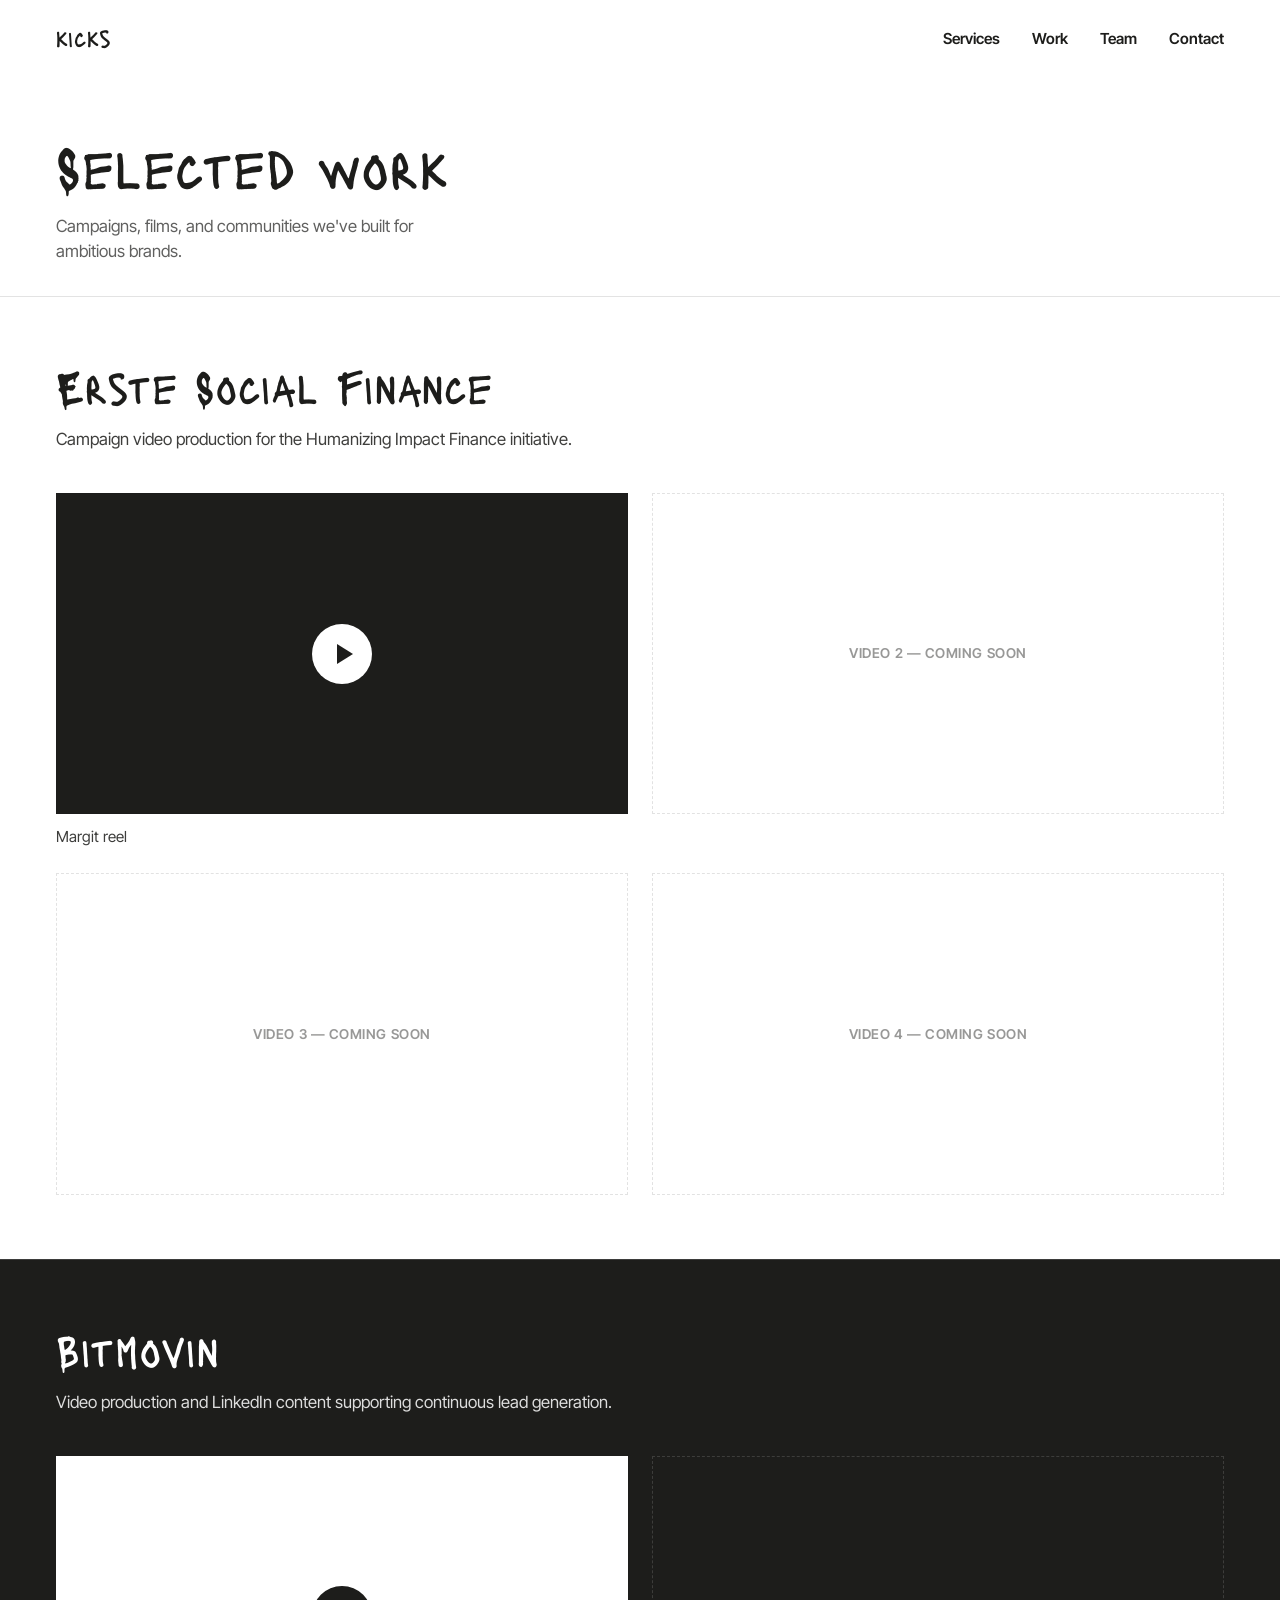
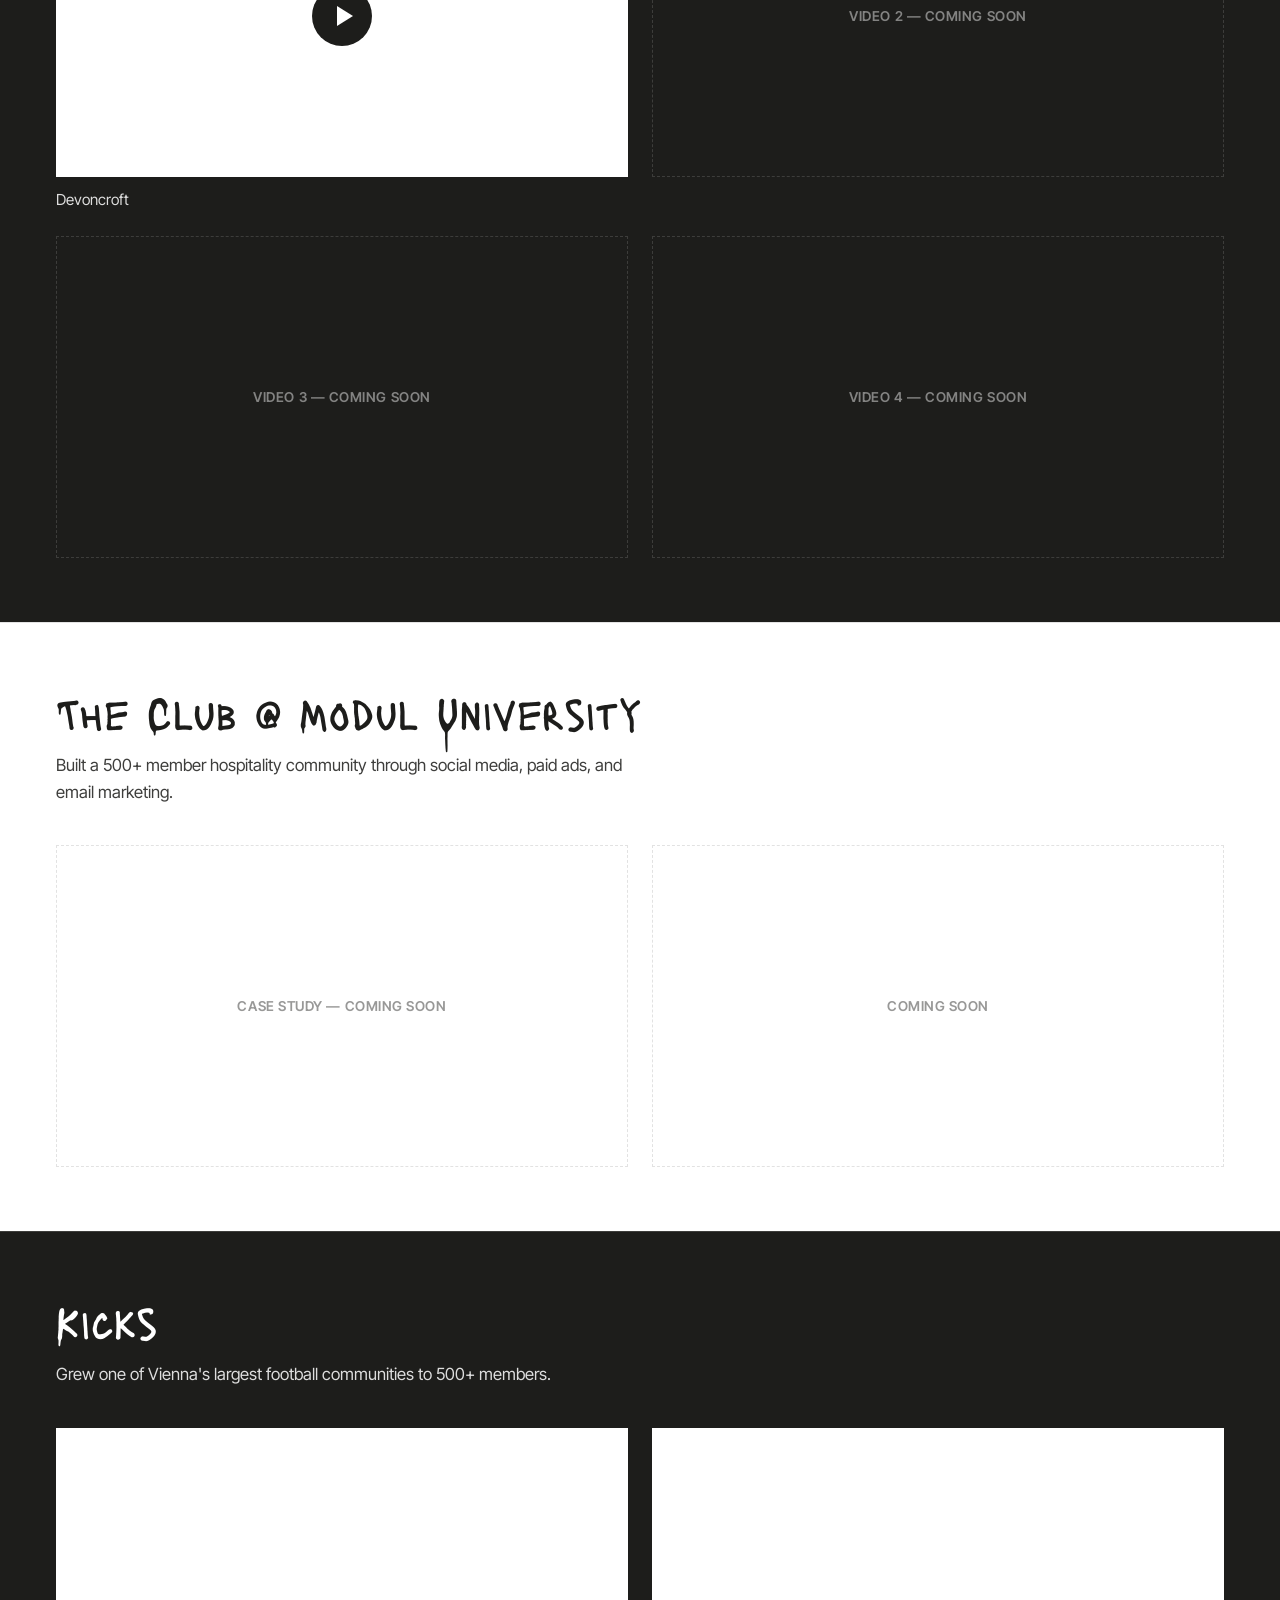
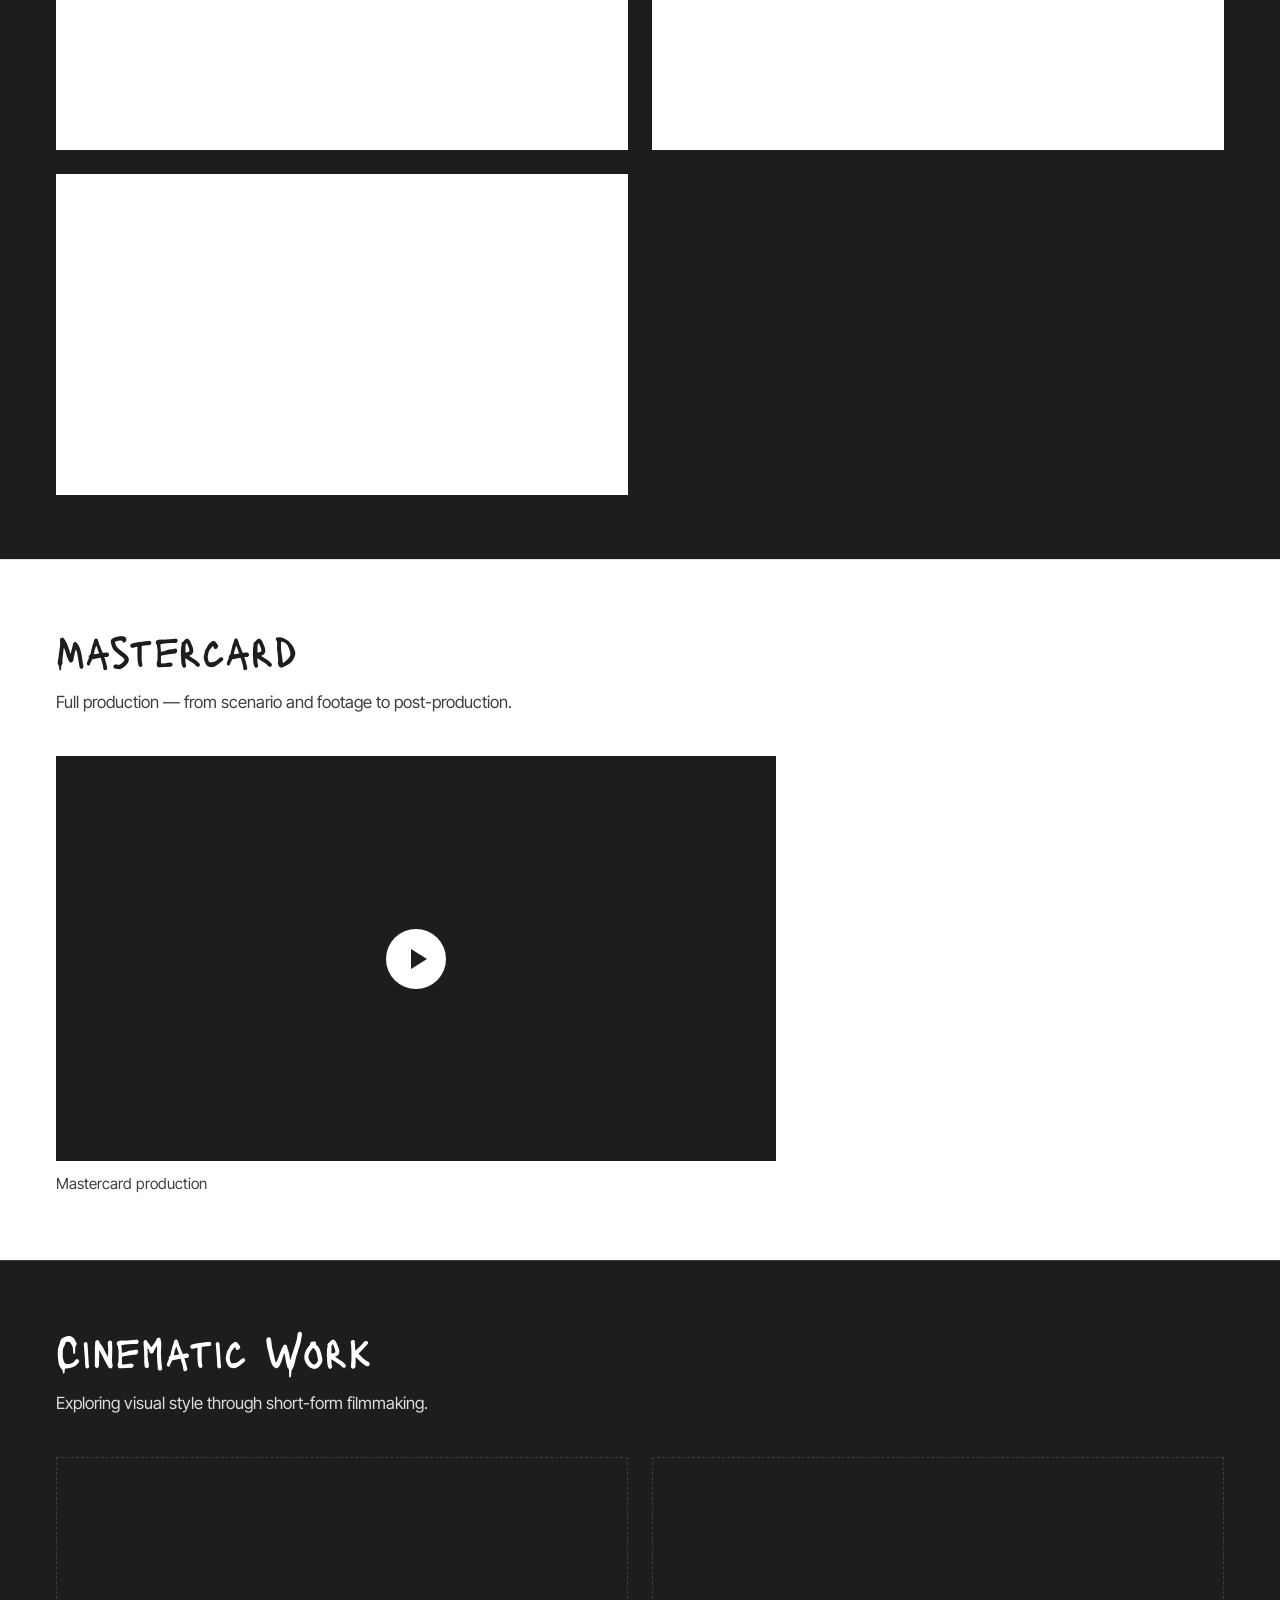
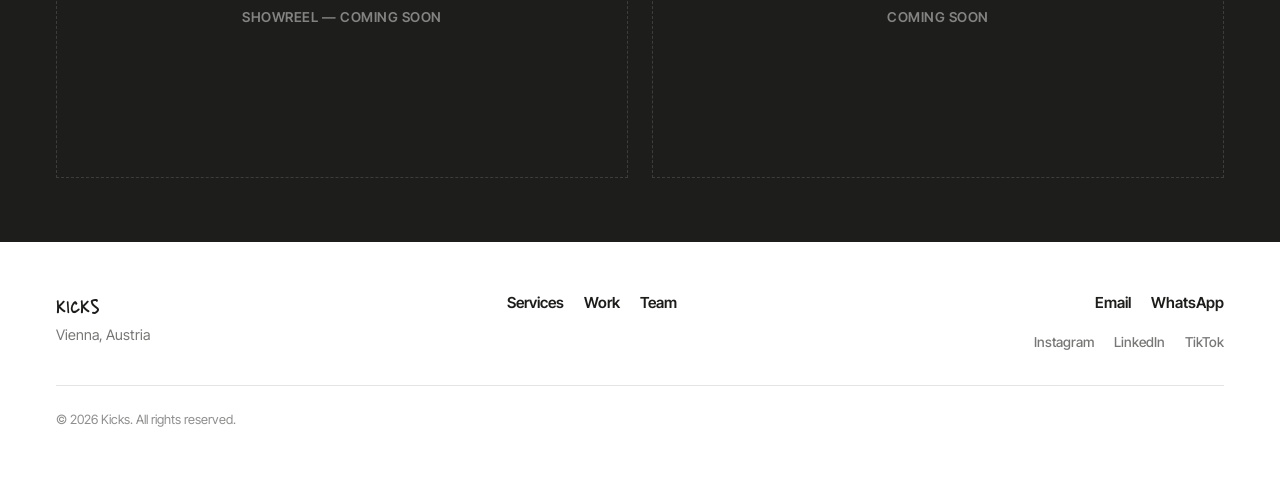
==== work.html @ 357e45e0 "Add work.html portfolio page; make landing work cards links; remove CTA scatter accent - New work.ht" ====
<!DOCTYPE html>
<html lang="en">
<head>
  <meta charset="UTF-8">
  <meta name="viewport" content="width=device-width, initial-scale=1.0">
  <title>Work — Kicks | Vienna Production &amp; Marketing Agency</title>
  <meta name="description" content="Selected client work from Kicks — a Vienna-based content and marketing production team.">

  <!-- Google Fonts: Lacquer (headings), Inter Tight (body) -->
  <link rel="preconnect" href="https://fonts.googleapis.com">
  <link rel="preconnect" href="https://fonts.gstatic.com" crossorigin>
  <link href="https://fonts.googleapis.com/css2?family=Lacquer&family=Inter+Tight:wght@400;500;600;700&display=swap" rel="stylesheet">

  <link rel="stylesheet" href="style.css?v=10">

  <!-- Motion system: GSAP + ScrollTrigger + Lenis smooth scroll (all deferred, execute in document order) -->
  <script defer src="https://cdnjs.cloudflare.com/ajax/libs/gsap/3.15.0/gsap.min.js"></script>
  <script defer src="https://cdnjs.cloudflare.com/ajax/libs/gsap/3.15.0/ScrollTrigger.min.js"></script>
  <script defer src="https://unpkg.com/lenis@1.3.25/dist/lenis.min.js"></script>
</head>
<body>

  <!-- HEADER / NAV: logo + links back to the landing page sections -->
  <header id="header" class="site-header">
    <div class="container site-header-inner">
      <a href="index.html" class="logo">kicks</a>

      <nav class="nav-links" aria-label="Primary">
        <ul class="flex gap-lg">
          <li><a href="index.html#services">Services</a></li>
          <li><a href="work.html">Work</a></li>
          <li><a href="index.html#team">Team</a></li>
          <li><a href="index.html#cta">Contact</a></li>
        </ul>
      </nav>

      <button class="nav-toggle" type="button" aria-label="Toggle navigation" aria-expanded="false" aria-controls="mobile-nav">
        <span></span>
        <span></span>
        <span></span>
      </button>
    </div>

    <nav id="mobile-nav" class="mobile-nav" aria-label="Mobile">
      <ul>
        <li><a href="index.html#services">Services</a></li>
        <li><a href="work.html">Work</a></li>
        <li><a href="index.html#team">Team</a></li>
        <li><a href="index.html#cta">Contact</a></li>
      </ul>
    </nav>
  </header>

  <!-- PAGE HERO -->
  <section class="portfolio-hero" data-reveal>
    <div class="container">
      <h1 class="portfolio-hero-title" data-reveal-heading>Selected work</h1>
      <p class="portfolio-hero-sub" data-reveal-item>Campaigns, films, and communities we've built for ambitious brands.</p>
    </div>
  </section>

  <!-- ERSTE SOCIAL FINANCE -->
  <section id="erste" class="portfolio-section" data-reveal>
    <div class="container">
      <div class="portfolio-head">
        <h2 class="portfolio-name" data-reveal-heading>Erste Social Finance</h2>
        <p class="portfolio-desc" data-reveal-item>Campaign video production for the Humanizing Impact Finance initiative.</p>
      </div>
      <div class="portfolio-grid">
        <div class="portfolio-card" data-reveal-item>
          <div class="portfolio-media" data-video-id="1QioYN3ogtGZ_f2kMqUXS6ZYj4Jar802e">
            <!-- TODO: replace with real thumbnail frame from the Margit reel -->
            <button class="portfolio-play" type="button" aria-label="Play Margit reel"></button>
          </div>
          <p class="portfolio-caption">Margit reel</p>
        </div>
        <!-- TODO: 3 more Erste video IDs pending from client — swap data-video-id in and drop the --pending state -->
        <div class="portfolio-card" data-reveal-item>
          <div class="portfolio-media portfolio-media--pending"><span>Video 2 — coming soon</span></div>
        </div>
        <div class="portfolio-card" data-reveal-item>
          <div class="portfolio-media portfolio-media--pending"><span>Video 3 — coming soon</span></div>
        </div>
        <div class="portfolio-card" data-reveal-item>
          <div class="portfolio-media portfolio-media--pending"><span>Video 4 — coming soon</span></div>
        </div>
      </div>
    </div>
  </section>

  <!-- BITMOVIN -->
  <section id="bitmovin" class="portfolio-section portfolio-section--dark" data-reveal>
    <div class="container">
      <div class="portfolio-head">
        <h2 class="portfolio-name" data-reveal-heading>Bitmovin</h2>
        <p class="portfolio-desc" data-reveal-item>Video production and LinkedIn content supporting continuous lead generation.</p>
      </div>
      <div class="portfolio-grid">
        <div class="portfolio-card" data-reveal-item>
          <div class="portfolio-media" data-video-id="19VPjTex72fTitBTbrqcSmG7zHZF5AsAr">
            <!-- TODO: replace with real thumbnail frame from the devoncroft video -->
            <button class="portfolio-play" type="button" aria-label="Play Devoncroft video"></button>
          </div>
          <p class="portfolio-caption">Devoncroft</p>
        </div>
        <!-- TODO: 3 more Bitmovin video IDs pending from client — swap data-video-id in and drop the --pending state -->
        <div class="portfolio-card" data-reveal-item>
          <div class="portfolio-media portfolio-media--pending"><span>Video 2 — coming soon</span></div>
        </div>
        <div class="portfolio-card" data-reveal-item>
          <div class="portfolio-media portfolio-media--pending"><span>Video 3 — coming soon</span></div>
        </div>
        <div class="portfolio-card" data-reveal-item>
          <div class="portfolio-media portfolio-media--pending"><span>Video 4 — coming soon</span></div>
        </div>
      </div>
    </div>
  </section>

  <!-- THE CLUB @ MODUL UNIVERSITY -->
  <section id="club" class="portfolio-section" data-reveal>
    <div class="container">
      <div class="portfolio-head">
        <h2 class="portfolio-name" data-reveal-heading>The Club @ Modul University</h2>
        <p class="portfolio-desc" data-reveal-item>Built a 500+ member hospitality community through social media, paid ads, and email marketing.</p>
      </div>
      <!-- TODO: assets pending for The Club @ Modul University — add real media cards when available -->
      <div class="portfolio-grid">
        <div class="portfolio-card" data-reveal-item>
          <div class="portfolio-media portfolio-media--pending"><span>Case study — coming soon</span></div>
        </div>
        <div class="portfolio-card" data-reveal-item>
          <div class="portfolio-media portfolio-media--pending"><span>Coming soon</span></div>
        </div>
      </div>
    </div>
  </section>

  <!-- KICKS -->
  <section id="kicks" class="portfolio-section portfolio-section--dark" data-reveal>
    <div class="container">
      <div class="portfolio-head">
        <h2 class="portfolio-name" data-reveal-heading>Kicks</h2>
        <p class="portfolio-desc" data-reveal-item>Grew one of Vienna's largest football communities to 500+ members.</p>
      </div>
      <div class="portfolio-grid">
        <div class="portfolio-card" data-reveal-item>
          <div class="portfolio-media portfolio-media--poster">
            <!-- TODO: real asset poster-kicks-1.jpg (drop into /assets/images) -->
            <img class="work-poster" src="assets/images/poster-kicks-1.jpg" alt="Kicks football community" loading="lazy">
          </div>
        </div>
        <div class="portfolio-card" data-reveal-item>
          <div class="portfolio-media portfolio-media--poster">
            <!-- TODO: real asset artboard-1.jpg (drop into /assets/images) -->
            <img class="work-poster" src="assets/images/artboard-1.jpg" alt="Kicks community artwork" loading="lazy">
          </div>
        </div>
        <div class="portfolio-card" data-reveal-item>
          <div class="portfolio-media portfolio-media--poster">
            <!-- TODO: real asset artboard-2.jpg (drop into /assets/images) -->
            <img class="work-poster" src="assets/images/artboard-2.jpg" alt="Kicks community artwork" loading="lazy">
          </div>
        </div>
      </div>
    </div>
  </section>

  <!-- MASTERCARD -->
  <section id="mastercard" class="portfolio-section" data-reveal>
    <div class="container">
      <div class="portfolio-head">
        <h2 class="portfolio-name" data-reveal-heading>Mastercard</h2>
        <p class="portfolio-desc" data-reveal-item>Full production — from scenario and footage to post-production.</p>
      </div>
      <div class="portfolio-grid portfolio-grid--single">
        <div class="portfolio-card" data-reveal-item>
          <div class="portfolio-media" data-video-id="1Hmr9TETGfVdzjdhewE_7jAkoPpFeeTtr">
            <!-- TODO: replace with real thumbnail frame from the Mastercard video -->
            <button class="portfolio-play" type="button" aria-label="Play Mastercard video"></button>
          </div>
          <p class="portfolio-caption">Mastercard production</p>
        </div>
      </div>
    </div>
  </section>

  <!-- CINEMATIC WORK -->
  <section id="cinematic" class="portfolio-section portfolio-section--dark" data-reveal>
    <div class="container">
      <div class="portfolio-head">
        <h2 class="portfolio-name" data-reveal-heading>Cinematic Work</h2>
        <p class="portfolio-desc" data-reveal-item>Exploring visual style through short-form filmmaking.</p>
      </div>
      <!-- TODO: assets pending for Cinematic Work — add real media cards when available -->
      <div class="portfolio-grid">
        <div class="portfolio-card" data-reveal-item>
          <div class="portfolio-media portfolio-media--pending"><span>Showreel — coming soon</span></div>
        </div>
        <div class="portfolio-card" data-reveal-item>
          <div class="portfolio-media portfolio-media--pending"><span>Coming soon</span></div>
        </div>
      </div>
    </div>
  </section>

  <!-- FOOTER: links back to the landing page sections -->
  <footer id="footer" class="site-footer">
    <div class="container site-footer-inner">
      <div class="footer-brand">
        <a class="footer-logo" href="index.html">kicks</a>
        <p class="footer-location">Vienna, Austria</p>
      </div>

      <nav class="footer-nav" aria-label="Footer">
        <ul>
          <li><a href="index.html#services">Services</a></li>
          <li><a href="work.html">Work</a></li>
          <li><a href="index.html#team">Team</a></li>
        </ul>
      </nav>

      <div class="footer-contact">
        <ul class="footer-links">
          <li><a href="mailto:hello@kicks-vie.com">Email</a></li>
          <li><a href="https://wa.me/4367762319053" target="_blank" rel="noopener">WhatsApp</a></li>
        </ul>
        <!-- TODO: replace "#" with real Instagram / LinkedIn / TikTok profile URLs for the Kicks agency account -->
        <ul class="footer-social">
          <li><a href="#" target="_blank" rel="noopener">Instagram</a></li>
          <li><a href="#" target="_blank" rel="noopener">LinkedIn</a></li>
          <li><a href="#" target="_blank" rel="noopener">TikTok</a></li>
        </ul>
      </div>

      <p class="footer-copyright">© 2026 Kicks. All rights reserved.</p>
    </div>
  </footer>

  <script src="script.js?v=6" defer></script>
</body>
</html>
---- style.css ----
/* ==========================================================================
   Kicks — Brand Variables, Fonts, Reset, Layout Utilities
   Section styling is added later, section by section.
   ========================================================================== */

/* --- Brand system -------------------------------------------------------- */
:root {
  --color-white: #FFFFFF;
  --color-green: #6BA81F;
  --color-dark-green: #003D10;
  --color-ink: #1D1D1B;

  --font-heading: "Lacquer", cursive;
  --font-body: "Inter Tight", sans-serif;

  --container-max-width: 1200px;
  --container-padding: 1rem;
  --gap-sm: 0.5rem;
  --gap-md: 1rem;
  --gap-lg: 2rem;

  --header-height: 5.5rem;
}

/* ==========================================================================
   Void blob — scroll-driven background effect
   ========================================================================== */
#void-blob {
  position: fixed;
  top: 50%;
  left: 50%;
  width: 55vw;
  height: 55vw;
  max-width: 700px;
  max-height: 700px;
  background: radial-gradient(circle, var(--color-ink) 0%, transparent 65%);
  border-radius: 50%;
  filter: blur(50px);
  opacity: 0.3;
  z-index: 0;
  pointer-events: none;
  transform: translate(-50%, -50%) scale(0.8);
  will-change: transform, border-radius;
}

/* Raise section content above the blob (blob sits between section
   backgrounds and content). Header manages its own z-index. */
section .container,
footer .container {
  position: relative;
  z-index: 1;
}

/* ==========================================================================
   Hand-drawn accents (brandbook line-art motifs, inline SVG)
   ========================================================================== */
.accent {
  pointer-events: none;
  flex-shrink: 0;
}

.accent-hero-arrow {
  display: none;
  width: 110px;
  height: 110px;
  color: var(--color-ink);
  align-self: center;
  margin-left: 1rem;
  transform: rotate(-8deg);
}

.accent-about-swirl {
  display: none;
  position: absolute;
  right: 2rem;
  top: 50%;
  width: 160px;
  height: 160px;
  color: var(--color-white);
  opacity: 0.12;
  transform: translateY(-50%) rotate(15deg);
}

.accent-team-figure {
  display: inline-block;
  width: auto;
  height: 1.2em;
  vertical-align: -0.2em;
  margin-left: 0.6rem;
  color: var(--color-white);
}

.accent-services-doodle {
  display: inline-block;
  width: 7.5rem;
  height: auto;
  vertical-align: -0.35em;
  margin-left: 0.75rem;
  color: var(--color-white);
}

.accent-whyus-doodle {
  display: inline-block;
  width: 2.25rem;
  height: auto;
  vertical-align: -0.3em;
  margin-left: 0.6rem;
  color: var(--color-ink);
}

.accent-cta-doodle {
  display: none;
  width: 5.5rem;
  height: auto;
  color: var(--color-ink);
  transform: scaleX(-1) rotate(-6deg);
}

@media (min-width: 768px) {
  .accent-hero-arrow,
  .accent-about-swirl,
  .accent-cta-doodle {
    display: block;
  }
}

/* --- Reset (mobile-first) ------------------------------------------------ */
*,
*::before,
*::after {
  box-sizing: border-box;
}

html,
body,
h1, h2, h3, h4, h5, h6,
p, ul, ol, figure, blockquote {
  margin: 0;
  padding: 0;
}

html {
  -webkit-text-size-adjust: 100%;
  text-size-adjust: 100%;
}

body {
  font-family: var(--font-body);
  color: var(--color-white);
  background-color: var(--color-ink);
  line-height: 1.5;
  min-height: 100vh;
}

h1, h2, h3, h4, h5, h6 {
  font-family: var(--font-heading);
  font-weight: normal;
  line-height: 1.2;
}

ul, ol {
  list-style: none;
}

a {
  color: inherit;
  text-decoration: none;
}

section[id],
footer[id] {
  scroll-margin-top: var(--header-height);
}

img, picture, video, canvas, svg {
  display: block;
  max-width: 100%;
  height: auto;
}

button, input, textarea, select {
  font: inherit;
  color: inherit;
}

button {
  cursor: pointer;
  background: none;
  border: none;
}

/* --- Layout utilities ----------------------------------------------------- */
.container {
  width: 100%;
  max-width: var(--container-max-width);
  margin-inline: auto;
  padding-inline: var(--container-padding);
}

.flex {
  display: flex;
}

.flex-col {
  display: flex;
  flex-direction: column;
}

.flex-center {
  display: flex;
  align-items: center;
  justify-content: center;
}

.flex-between {
  display: flex;
  align-items: center;
  justify-content: space-between;
}

.flex-wrap {
  flex-wrap: wrap;
}

.gap-sm { gap: var(--gap-sm); }
.gap-md { gap: var(--gap-md); }
.gap-lg { gap: var(--gap-lg); }

.grid {
  display: grid;
  gap: var(--gap-md);
}

.grid-2 {
  grid-template-columns: repeat(1, 1fr);
}

.grid-3 {
  grid-template-columns: repeat(1, 1fr);
}

.grid-4 {
  grid-template-columns: repeat(1, 1fr);
}

@media (min-width: 640px) {
  .grid-2 { grid-template-columns: repeat(2, 1fr); }
  .grid-3 { grid-template-columns: repeat(2, 1fr); }
  .grid-4 { grid-template-columns: repeat(2, 1fr); }
}

@media (min-width: 1024px) {
  .grid-3 { grid-template-columns: repeat(3, 1fr); }
  .grid-4 { grid-template-columns: repeat(4, 1fr); }
}

/* ==========================================================================
   Buttons
   ========================================================================== */
.btn {
  display: inline-block;
  padding: 0.875rem 1.75rem;
  font-family: var(--font-body);
  font-weight: 600;
  font-size: 1rem;
  text-align: center;
  border: 2px solid transparent;
  transition: background-color 0.18s ease, border-color 0.18s ease, color 0.18s ease;
}

.btn-primary {
  background-color: var(--color-ink);
  border-color: var(--color-ink);
  color: var(--color-white);
}

.btn-primary:hover {
  background-color: var(--color-white);
  border-color: var(--color-ink);
  color: var(--color-ink);
}

.btn-secondary {
  background-color: transparent;
  border-color: var(--color-ink);
  color: var(--color-ink);
}

.btn-secondary:hover {
  background-color: var(--color-ink);
  color: var(--color-white);
}

/* ==========================================================================
   Header / Nav
   ========================================================================== */
.site-header {
  position: fixed;
  top: 0;
  left: 0;
  width: 100%;
  z-index: 100;
  background-color: transparent;
  transition: background-color 0.25s ease;
}

.site-header-inner {
  display: flex;
  align-items: center;
  justify-content: space-between;
  padding-block: 1.25rem;
}

.site-header .logo {
  font-family: var(--font-heading);
  font-size: 1.5rem;
  color: var(--color-ink);
  transition: color 0.25s ease;
}

.site-header .nav-links {
  display: none;
}

.site-header .nav-links a {
  position: relative;
  font-family: var(--font-body);
  font-weight: 600;
  font-size: 0.95rem;
  color: var(--color-ink);
  transition: color 0.25s ease;
}

.site-header .nav-links a::after {
  content: "";
  position: absolute;
  left: 0;
  bottom: -4px;
  width: 0;
  height: 2px;
  background-color: currentColor;
  transition: width 0.2s ease;
}

.site-header .nav-links a:hover::after {
  width: 100%;
}

.site-header.scrolled {
  background-color: var(--color-ink);
  border-bottom: 1px solid rgba(255, 255, 255, 0.1);
}

.site-header.scrolled .logo,
.site-header.scrolled .nav-links a {
  color: var(--color-white);
}

.nav-toggle {
  display: flex;
  flex-direction: column;
  justify-content: center;
  align-items: center;
  gap: 5px;
  width: 48px;
  height: 48px;
  margin-right: -0.75rem;
  color: var(--color-ink);
  transition: color 0.25s ease;
}

.site-header.scrolled .nav-toggle {
  color: var(--color-white);
}

.nav-toggle span {
  display: block;
  width: 24px;
  height: 2px;
  background-color: currentColor;
  transition: transform 0.25s ease, opacity 0.25s ease;
}

.nav-toggle.open span:nth-child(1) {
  transform: translateY(7px) rotate(45deg);
}

.nav-toggle.open span:nth-child(2) {
  opacity: 0;
}

.nav-toggle.open span:nth-child(3) {
  transform: translateY(-7px) rotate(-45deg);
}

.mobile-nav {
  position: fixed;
  inset: 0;
  top: 0;
  background-color: var(--color-white);
  display: flex;
  align-items: center;
  justify-content: center;
  opacity: 0;
  visibility: hidden;
  transform: translateY(-8px);
  transition: opacity 0.25s ease, transform 0.25s ease, visibility 0.25s ease;
}

.mobile-nav.open {
  opacity: 1;
  visibility: visible;
  transform: translateY(0);
}

.mobile-nav ul {
  display: flex;
  flex-direction: column;
  align-items: center;
  gap: 2rem;
}

.mobile-nav a {
  font-family: var(--font-heading);
  font-size: 1.75rem;
  color: var(--color-ink);
}

@media (min-width: 768px) {
  .site-header .nav-links {
    display: block;
  }

  .nav-toggle,
  .mobile-nav {
    display: none;
  }
}

/* ==========================================================================
   Hero
   ========================================================================== */
.hero {
  position: relative;
  min-height: 100svh;
  display: flex;
  align-items: center;
  background-color: var(--color-white);
  color: var(--color-ink);
  padding-block: calc(var(--header-height) + 1.5rem) 4rem;
}

.hero-inner {
  max-width: 760px;
}

/* Keep buttons their natural height next to the taller arrow accent */
.hero-actions {
  align-items: center;
}

.hero-headline {
  font-size: 2.25rem;
  margin-bottom: 1.5rem;
}

.hero-word {
  display: inline-block;
}

.hero-subheadline {
  font-family: var(--font-body);
  font-size: 1.125rem;
  max-width: 520px;
  margin-bottom: 2.5rem;
  color: var(--color-ink);
}

@media (min-width: 768px) {
  .hero-headline {
    font-size: 3.75rem;
  }

  .hero-subheadline {
    font-size: 1.25rem;
  }
}

/* ==========================================================================
   Trust bar
   ========================================================================== */
.trust-bar {
  background-color: var(--color-ink);
  border-top: 1px solid rgba(255, 255, 255, 0.18);
  border-bottom: 1px solid rgba(255, 255, 255, 0.18);
  padding-block: 2rem;
}

.trust-bar-inner {
  display: flex;
  flex-direction: column;
  align-items: center;
  gap: 1rem;
  text-align: center;
}

.trust-label {
  font-family: var(--font-body);
  font-size: 0.75rem;
  font-weight: 600;
  text-transform: uppercase;
  letter-spacing: 0.08em;
  color: rgba(255, 255, 255, 0.5);
}

.trust-names {
  display: flex;
  flex-direction: column;
  align-items: center;
  gap: 0.5rem;
  font-family: var(--font-body);
  font-size: 0.9rem;
  font-weight: 500;
  color: var(--color-white);
}

.trust-name-item {
  position: relative;
}

/* Hover preview: desktop/fine-pointer only, never on touch devices */
.trust-preview {
  display: none;
}

@media (hover: hover) and (pointer: fine) {
  .trust-preview {
    display: block;
    position: absolute;
    left: 50%;
    bottom: calc(100% + 0.75rem);
    width: 240px;
    pointer-events: none;
    opacity: 0;
    transform: translateX(-50%) translateY(8px) rotate(-2deg) scale(0.96);
    transition: opacity 0.2s ease, transform 0.2s ease;
    z-index: 10;
  }

  .trust-preview img {
    width: 100%;
    height: auto;
    border: 1px solid var(--color-white);
    background-color: var(--color-ink);
  }

  .trust-name-item:hover .trust-preview {
    opacity: 1;
    transform: translateX(-50%) translateY(0) rotate(-2deg) scale(1);
  }
}

@media (min-width: 768px) {
  .trust-bar-inner {
    flex-direction: row;
    justify-content: center;
    gap: 2.5rem;
  }

  .trust-names {
    flex-direction: row;
    gap: 2.5rem;
  }
}

/* ==========================================================================
   About
   ========================================================================== */
.about {
  background-color: var(--color-ink);
  padding-block: 5rem;
  position: relative;
  overflow: hidden;
}

.about-headline {
  font-size: 2rem;
  max-width: 600px;
  margin-bottom: 1.5rem;
  color: var(--color-white);
}

.about-body {
  font-family: var(--font-body);
  font-size: 1.05rem;
  line-height: 1.6;
  max-width: 620px;
  color: var(--color-white);
}

@media (min-width: 768px) {
  .about-headline {
    font-size: 2.75rem;
  }
}

/* ==========================================================================
   Scattered work images — decorative tilted accents with scroll parallax
   ========================================================================== */
.scatter-img-wrap {
  display: none;
  position: absolute;
  pointer-events: none;
}

.scatter-img {
  display: block;
  width: 100%;
  max-width: 240px;
  height: auto;
  border: 1px solid var(--color-ink);
  background-color: var(--color-white);
}

/* Asset guard: until the real image files land in /assets/images, a broken
   img would show a stray border line or a broken-image icon. Keep it fully
   invisible until it loads; JS adds .is-loaded on a successful load (and
   hides it outright on error). Specificity is deliberately raised above the
   per-position border-color overrides below. */
.scatter-img-wrap .scatter-img:not(.is-loaded),
.trust-preview img:not(.is-loaded) {
  border-color: transparent !important;
  background-color: transparent;
  visibility: hidden;
}

.scatter-img-about-1 {
  top: 8%;
  right: 4%;
  width: 200px;
  transform: rotate(-3deg);
}

.scatter-img-about-1 .scatter-img {
  border-color: rgba(255, 255, 255, 0.4);
}

.scatter-img-about-2 {
  bottom: 4%;
  right: 16%;
  width: 160px;
  transform: rotate(2.5deg);
}

.scatter-img-about-2 .scatter-img {
  border-color: rgba(255, 255, 255, 0.4);
}

@media (min-width: 768px) {
  .scatter-img-wrap {
    display: block;
  }
}

/* ==========================================================================
   Marquee — pure CSS infinite scroll strip
   ========================================================================== */
.marquee {
  position: relative;
  z-index: 1;
  background-color: var(--color-ink);
  border-top: 1px solid var(--color-white);
  border-bottom: 1px solid var(--color-white);
  padding-block: 0.75rem;
}

/* Clipping lives on the inner viewport so the mascot can stand above the strip */
.marquee-viewport {
  overflow: hidden;
}

.marquee-track {
  display: flex;
  width: max-content;
  animation: marquee-scroll 22s linear infinite;
}

.marquee:hover .marquee-track {
  animation-play-state: paused;
}

.marquee-item {
  flex-shrink: 0;
  font-family: var(--font-heading);
  font-size: 8vw;
  line-height: 1;
  white-space: nowrap;
  color: var(--color-white);
  padding-inline: 1rem;
}

@media (min-width: 768px) {
  .marquee-item {
    font-size: 5vw;
  }
}

@keyframes marquee-scroll {
  from {
    transform: translateX(0);
  }
  to {
    transform: translateX(-50%);
  }
}

@media (prefers-reduced-motion: reduce) {
  .marquee-track {
    animation: none;
  }
}

/* ==========================================================================
   Services
   ========================================================================== */
.services {
  background-color: var(--color-ink);
  border-top: 1px solid rgba(255, 255, 255, 0.1);
  padding-block: 5rem;
}

.services-headline {
  font-size: 2rem;
  margin-bottom: 2.5rem;
  color: var(--color-white);
}

.services-grid {
  display: grid;
  grid-template-columns: 1fr;
  gap: 1.5rem;
}

.service-card {
  padding: 1.75rem;
  border: 1px solid rgba(255, 255, 255, 0.1);
  border-top: 3px solid var(--color-white);
  transition: border-color 0.2s ease, background-color 0.2s ease;
}

@media (hover: hover) {
  .service-card:hover {
    border-color: var(--color-white);
    background-color: rgba(255, 255, 255, 0.05);
  }
}

.service-number {
  display: block;
  font-family: var(--font-body);
  font-size: 0.8rem;
  font-weight: 600;
  letter-spacing: 0.12em;
  color: rgba(255, 255, 255, 0.4);
  margin-bottom: 1rem;
}

.service-name {
  font-size: 1.35rem;
  margin-bottom: 0.75rem;
  color: var(--color-white);
}

.service-description {
  font-family: var(--font-body);
  font-size: 1rem;
  line-height: 1.6;
  color: var(--color-white);
}

@media (min-width: 768px) {
  .services-headline {
    font-size: 2.75rem;
  }

  .services-grid {
    grid-template-columns: repeat(3, 1fr);
  }
}

/* ==========================================================================
   Why Us
   ========================================================================== */
.why-us {
  background-color: var(--color-white);
  color: var(--color-ink);
  padding-block: 3.5rem;
}

.why-us-headline {
  font-size: 1.85rem;
  margin-bottom: 1.75rem;
  color: var(--color-ink);
}

.why-us-grid {
  display: grid;
  grid-template-columns: 1fr;
  gap: 1rem;
}

.why-us-item {
  display: flex;
  align-items: center;
  gap: 0.9rem;
  padding: 1.15rem 1.4rem;
  border: 1px solid var(--color-ink);
}

.why-us-index {
  flex-shrink: 0;
  font-family: var(--font-body);
  font-weight: 700;
  font-size: 1.6rem;
  line-height: 1;
  color: rgba(29, 29, 27, 0.16);
}

.why-us-label {
  font-family: var(--font-body);
  font-weight: 700;
  font-size: 1.05rem;
  color: var(--color-ink);
}

@media (min-width: 640px) {
  .why-us-grid {
    grid-template-columns: repeat(2, 1fr);
  }
}

@media (min-width: 768px) {
  .why-us-headline {
    font-size: 2.5rem;
  }

  .why-us-grid {
    grid-template-columns: repeat(3, 1fr);
    gap: 1.25rem;
  }
}

/* ==========================================================================
   Work
   ========================================================================== */
.work {
  background-color: var(--color-ink);
  padding-block: 5rem;
}

.work-headline {
  font-size: 2rem;
  margin-bottom: 2.5rem;
  color: var(--color-white);
}

.work-grid {
  display: grid;
  grid-template-columns: 1fr;
  gap: 1.5rem;
}

.work-card {
  display: block;
  border: 1px solid rgba(255, 255, 255, 0.1);
  overflow: hidden;
  color: inherit;
}

.work-media {
  position: relative;
  aspect-ratio: 16 / 9;
  display: flex;
  align-items: center;
  justify-content: center;
  background-color: var(--color-white);
  border: 2px solid transparent;
  transition: border-color 0.25s ease, transform 0.35s ease;
}

.work-media[data-video-id] {
  cursor: pointer;
}

.work-media iframe {
  position: absolute;
  inset: 0;
  width: 100%;
  height: 100%;
  border: 0;
}

/* Click-to-load facade: flat play button (circle + triangle, no shadow) */
.work-play {
  position: absolute;
  left: 50%;
  top: 50%;
  transform: translate(-50%, -50%);
  width: 60px;
  height: 60px;
  border-radius: 50%;
  background-color: var(--color-ink);
  display: flex;
  align-items: center;
  justify-content: center;
  transition: transform 0.2s ease;
}

.work-play::after {
  content: "";
  margin-left: 5px;
  border-style: solid;
  border-width: 10px 0 10px 16px;
  border-color: transparent transparent transparent var(--color-white);
}

.work-card:nth-child(even) .work-play {
  background-color: var(--color-white);
}

.work-card:nth-child(even) .work-play::after {
  border-left-color: var(--color-ink);
}

.work-media-mark {
  width: 72px;
  height: 72px;
  color: var(--color-ink);
}

.work-card:nth-child(even) .work-media-mark {
  color: var(--color-white);
}

.work-card:nth-child(even) .work-media {
  background-color: var(--color-ink);
  border-color: rgba(255, 255, 255, 0.15);
}

.work-media-label {
  font-family: var(--font-heading);
  font-size: 3rem;
  color: var(--color-ink);
}

.work-card:nth-child(even) .work-media-label {
  color: var(--color-white);
}

.work-client {
  display: flex;
  align-items: center;
  gap: 0.4rem;
  font-size: 1.35rem;
  margin: 1.5rem 1.5rem 0.5rem;
  color: var(--color-white);
}

.work-arrow {
  display: inline-block;
  opacity: 0;
  transform: translateX(-8px);
  transition: opacity 0.2s ease, transform 0.2s ease;
}

.work-description {
  font-family: var(--font-body);
  font-size: 1rem;
  line-height: 1.6;
  margin: 0 1.5rem 1.5rem;
  color: var(--color-white);
}

@media (hover: hover) {
  .work-card:hover .work-media {
    transform: scale(1.03);
  }

  /* Once the iframe is loaded, stop zooming the media block */
  .work-card:hover .work-media.is-playing {
    transform: none;
  }

  .work-card:nth-child(odd):hover .work-media {
    border-color: var(--color-ink);
  }

  .work-card:nth-child(even):hover .work-media {
    border-color: var(--color-white);
  }

  .work-card:hover .work-arrow {
    opacity: 1;
    transform: translateX(0);
  }
}

@media (min-width: 768px) {
  .work-headline {
    font-size: 2.75rem;
  }

  .work-grid {
    grid-template-columns: repeat(2, 1fr);
  }
}

@media (min-width: 1024px) {
  .work-grid {
    grid-template-columns: repeat(3, 1fr);
  }
}

/* ==========================================================================
   Team
   ========================================================================== */
.team {
  background-color: var(--color-ink);
  border-top: 1px solid rgba(255, 255, 255, 0.1);
  padding-block: 5rem;
}

.team-headline {
  font-size: 2rem;
  margin-bottom: 2.5rem;
  color: var(--color-white);
}

.team-grid {
  display: grid;
  grid-template-columns: 1fr;
  gap: 2.5rem;
}

.team-member {
  text-align: center;
}

.team-avatar {
  display: flex;
  align-items: center;
  justify-content: center;
  width: 120px;
  height: 120px;
  margin: 0 auto 1.25rem;
  border-radius: 50%;
  background-color: var(--color-white);
  overflow: hidden;
}

.team-avatar-alt {
  background-color: var(--color-ink);
  border: 2px solid var(--color-white);
}

.avatar-doodle {
  width: 58%;
  height: 58%;
  color: var(--color-ink);
}

.team-avatar-alt .avatar-doodle {
  color: var(--color-white);
}

.team-name {
  font-size: 1.25rem;
  margin-bottom: 0.25rem;
  color: var(--color-white);
}

.team-role {
  font-family: var(--font-body);
  font-size: 0.9rem;
  color: rgba(255, 255, 255, 0.6);
}

@media (min-width: 768px) {
  .team-headline {
    font-size: 2.75rem;
  }

  .team-grid {
    grid-template-columns: repeat(5, 1fr);
    gap: 1.5rem;
  }
}

/* ==========================================================================
   CTA
   ========================================================================== */
.cta {
  background-color: var(--color-white);
  color: var(--color-ink);
  padding-block: 5rem;
  text-align: center;
}

.cta-inner {
  max-width: 640px;
  margin-inline: auto;
}

.cta-headline {
  font-size: 2rem;
  color: var(--color-ink);
  margin-bottom: 1.25rem;
}

.cta-body {
  font-family: var(--font-body);
  font-size: 1.1rem;
  color: var(--color-ink);
  margin-bottom: 2.5rem;
}

.cta-btn-wrap {
  display: inline-flex;
  align-items: center;
  gap: 0.5rem;
}

@media (min-width: 768px) {
  .cta-headline {
    font-size: 2.75rem;
  }

  .cta-body {
    font-size: 1.25rem;
  }
}

/* ==========================================================================
   Footer
   ========================================================================== */
.site-footer {
  background-color: var(--color-white);
  color: var(--color-ink);
  padding-block: 3rem;
}

.site-footer-inner {
  display: flex;
  flex-direction: column;
  align-items: center;
  text-align: center;
  gap: 1.75rem;
}

.footer-logo {
  font-family: var(--font-heading);
  font-size: 1.25rem;
  color: var(--color-ink);
}

.footer-location {
  font-family: var(--font-body);
  font-size: 0.9rem;
  color: rgba(29, 29, 27, 0.6);
  margin-top: 0.25rem;
}

.footer-nav ul,
.footer-links,
.footer-social {
  display: flex;
  flex-wrap: wrap;
  justify-content: center;
  gap: 1.25rem;
}

.footer-contact {
  display: flex;
  flex-direction: column;
  align-items: center;
  gap: 0.85rem;
}

.footer-nav a,
.footer-links a {
  font-family: var(--font-body);
  font-weight: 600;
  font-size: 0.95rem;
  color: var(--color-ink);
}

.footer-social a {
  font-family: var(--font-body);
  font-weight: 500;
  font-size: 0.85rem;
  color: rgba(29, 29, 27, 0.6);
  transition: color 0.18s ease;
}

.footer-nav a,
.footer-links a {
  position: relative;
}

.footer-nav a::after,
.footer-links a::after {
  content: "";
  position: absolute;
  left: 0;
  bottom: -3px;
  width: 0;
  height: 1px;
  background-color: currentColor;
  transition: width 0.2s ease;
}

.footer-nav a:hover::after,
.footer-links a:hover::after {
  width: 100%;
}

.footer-social a:hover {
  color: var(--color-ink);
}

.footer-copyright {
  font-family: var(--font-body);
  font-size: 0.8rem;
  color: rgba(29, 29, 27, 0.5);
}

@media (min-width: 768px) {
  .site-footer-inner {
    flex-direction: row;
    flex-wrap: wrap;
    align-items: flex-start;
    justify-content: space-between;
    text-align: left;
    row-gap: 2rem;
  }

  .footer-brand {
    text-align: left;
  }

  .footer-nav ul,
  .footer-links,
  .footer-social {
    justify-content: flex-start;
  }

  .footer-contact {
    align-items: flex-end;
  }

  .footer-copyright {
    order: 4;
    width: 100%;
    padding-top: 1.5rem;
    border-top: 1px solid rgba(29, 29, 27, 0.12);
  }
}

/* ==========================================================================
   Mascot — recurring hand-drawn stick-figure footballer
   Strokes are CSS-driven (not inline attrs) so designer SVG swaps stay
   drop-in: keep the same viewBox (0 0 200 200) and class structure.
   ========================================================================== */
.mascot {
  pointer-events: none;
  color: var(--color-ink);
}

.mascot path {
  stroke: currentColor;
  stroke-width: 3.5;
  fill: none;
  stroke-linecap: round;
  stroke-linejoin: round;
  vector-effect: non-scaling-stroke;
}

/* Hero: running mid-kick, bottom-right whitespace. Hidden under 768px. */
.mascot-hero {
  display: none;
  position: absolute;
  right: 5vw;
  bottom: 8%;
  width: 215px;
  height: 215px;
  z-index: 1;
}

/* Marquee: dribbling at the left edge, standing on top of the strip so the
   figure stays legible instead of overlapping the scrolling text. */
.mascot-marquee {
  display: none;
  position: absolute;
  left: 1.25rem;
  bottom: calc(100% - 30px);
  width: 96px;
  height: 96px;
  z-index: 2;
  color: var(--color-white);
}

/* Work: sitting, watching the grid from beside the heading (dark section). */
.mascot-work {
  display: none;
  position: absolute;
  top: 4rem;
  right: 6vw;
  width: 140px;
  height: 140px;
  color: var(--color-white);
}

/* CTA: celebration beside the button. */
.mascot-cta {
  display: none;
  position: absolute;
  bottom: 3rem;
  right: calc(50% - 340px);
  width: 160px;
  height: 160px;
}

@media (min-width: 768px) {
  .mascot-hero,
  .mascot-marquee,
  .mascot-work,
  .mascot-cta {
    display: block;
  }
}

/* Team mascot lives inside the avatar circle and follows .avatar-doodle
   sizing/color, so it stays visible on mobile like the rest of the grid. */

/* Idle motion (hero only): gentle tilt on the ball. Starts after the
   self-draw finishes. Disabled under reduced motion. */
.mascot-ball {
  transform-box: fill-box;
  transform-origin: 50% 100%;
}

.mascot-hero .mascot-ball {
  animation: mascot-ball-tilt 2.4s ease-in-out 3s infinite alternate;
}

@keyframes mascot-ball-tilt {
  from {
    transform: rotate(-3deg);
  }
  to {
    transform: rotate(3deg);
  }
}

@media (prefers-reduced-motion: reduce) {
  .mascot-hero .mascot-ball {
    animation: none;
  }
}

/* ==========================================================================
   Portfolio page (work.html) — per-client sections with facade video grids
   Uses CSS vars so each section adapts light/dark without per-card nth-child.
   ========================================================================== */
.portfolio-hero {
  padding-block: calc(var(--header-height) + 3rem) 2rem;
  background-color: var(--color-white);
  color: var(--color-ink);
}

.portfolio-hero-title {
  font-size: 2.5rem;
  line-height: 1.1;
}

.portfolio-hero-sub {
  font-family: var(--font-body);
  font-size: 1.05rem;
  max-width: 40ch;
  margin-top: 1rem;
  color: rgba(29, 29, 27, 0.7);
}

.portfolio-section {
  --section-bg: var(--color-white);
  --section-fg: var(--color-ink);
  --section-line: rgba(29, 29, 27, 0.12);
  --media-bg: var(--color-ink);
  --media-fg: var(--color-white);
  position: relative;
  z-index: 1;
  background-color: var(--section-bg);
  color: var(--section-fg);
  padding-block: 4rem;
  border-top: 1px solid var(--section-line);
}

.portfolio-section--dark {
  --section-bg: var(--color-ink);
  --section-fg: var(--color-white);
  --section-line: rgba(255, 255, 255, 0.14);
  --media-bg: var(--color-white);
  --media-fg: var(--color-ink);
}

.portfolio-head {
  margin-bottom: 2.5rem;
}

.portfolio-name {
  font-size: 2rem;
  color: var(--section-fg);
}

.portfolio-desc {
  font-family: var(--font-body);
  font-size: 1.05rem;
  line-height: 1.6;
  max-width: 60ch;
  margin-top: 0.75rem;
  color: var(--section-fg);
  opacity: 0.85;
}

.portfolio-grid {
  display: grid;
  grid-template-columns: 1fr;
  gap: 1.5rem;
}

.portfolio-media {
  position: relative;
  aspect-ratio: 16 / 9;
  display: flex;
  align-items: center;
  justify-content: center;
  overflow: hidden;
  background-color: var(--media-bg);
  border: 1px solid var(--section-line);
}

.portfolio-media[data-video-id] {
  cursor: pointer;
}

.portfolio-media iframe {
  position: absolute;
  inset: 0;
  width: 100%;
  height: 100%;
  border: 0;
}

/* Flat play button (circle + triangle, no shadow) — colors from section vars */
.portfolio-play {
  position: absolute;
  left: 50%;
  top: 50%;
  transform: translate(-50%, -50%);
  width: 60px;
  height: 60px;
  border-radius: 50%;
  background-color: var(--media-fg);
  display: flex;
  align-items: center;
  justify-content: center;
  transition: transform 0.2s ease;
}

.portfolio-play::after {
  content: "";
  margin-left: 5px;
  border-style: solid;
  border-width: 10px 0 10px 16px;
  border-color: transparent transparent transparent var(--media-bg);
}

@media (hover: hover) {
  .portfolio-media[data-video-id]:hover .portfolio-play {
    transform: translate(-50%, -50%) scale(1.08);
  }
}

/* Pending / coming-soon tiles */
.portfolio-media--pending {
  cursor: default;
  background-color: transparent;
  border-style: dashed;
}

.portfolio-media--pending span {
  font-family: var(--font-body);
  font-size: 0.85rem;
  font-weight: 600;
  letter-spacing: 0.04em;
  text-transform: uppercase;
  color: var(--section-fg);
  opacity: 0.45;
}

/* Poster image tiles (Kicks) — filled placeholder tile, image reveals on load */
.portfolio-media--poster {
  background-color: var(--media-bg);
}

.work-poster {
  position: absolute;
  inset: 0;
  width: 100%;
  height: 100%;
  object-fit: cover;
  opacity: 0;
  transition: opacity 0.3s ease;
}

.work-poster.is-loaded {
  opacity: 1;
}

.portfolio-caption {
  font-family: var(--font-body);
  font-size: 0.95rem;
  margin-top: 0.75rem;
  color: var(--section-fg);
  opacity: 0.85;
}

@media (min-width: 640px) {
  .portfolio-grid {
    grid-template-columns: repeat(2, 1fr);
  }
}

@media (min-width: 1024px) {
  .portfolio-hero-title {
    font-size: 3.5rem;
  }

  .portfolio-name {
    font-size: 2.75rem;
  }

  .portfolio-grid {
    grid-template-columns: repeat(2, 1fr);
  }

  .portfolio-grid--single {
    grid-template-columns: minmax(0, 720px);
  }
}
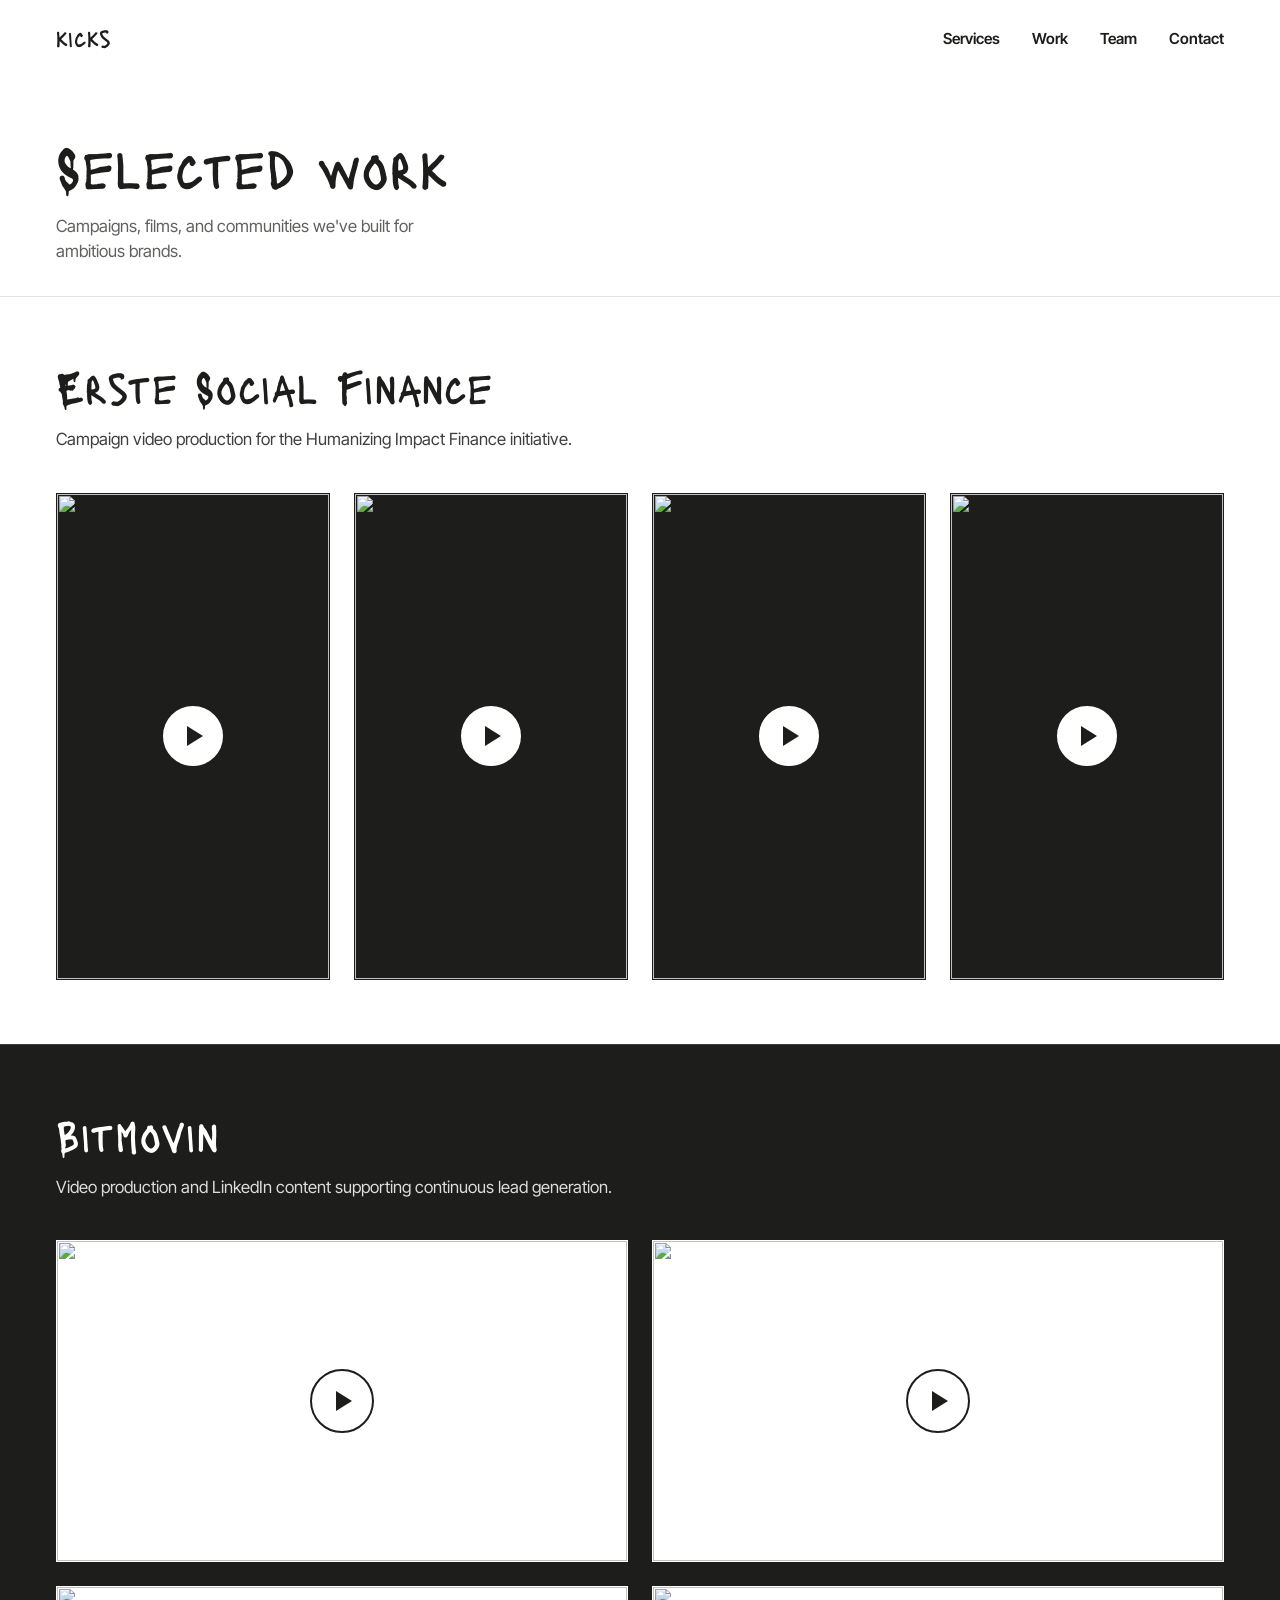
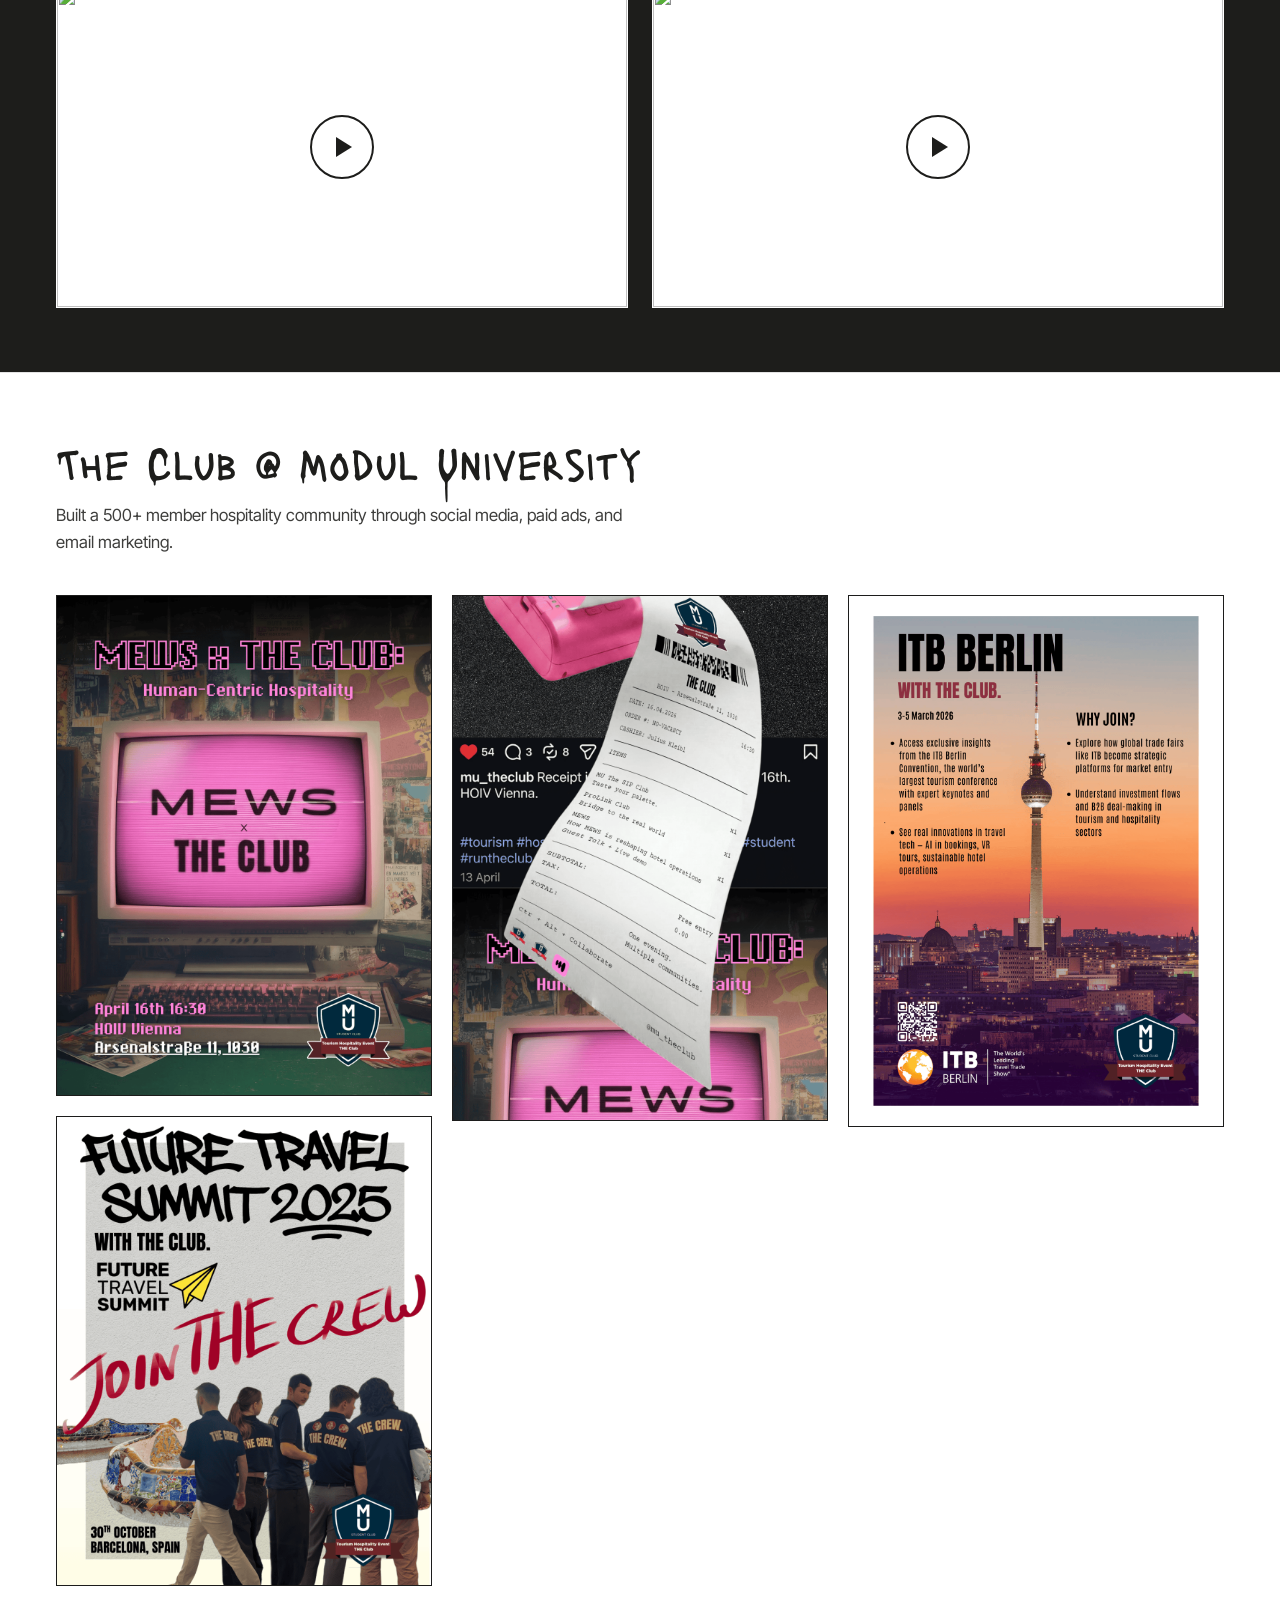
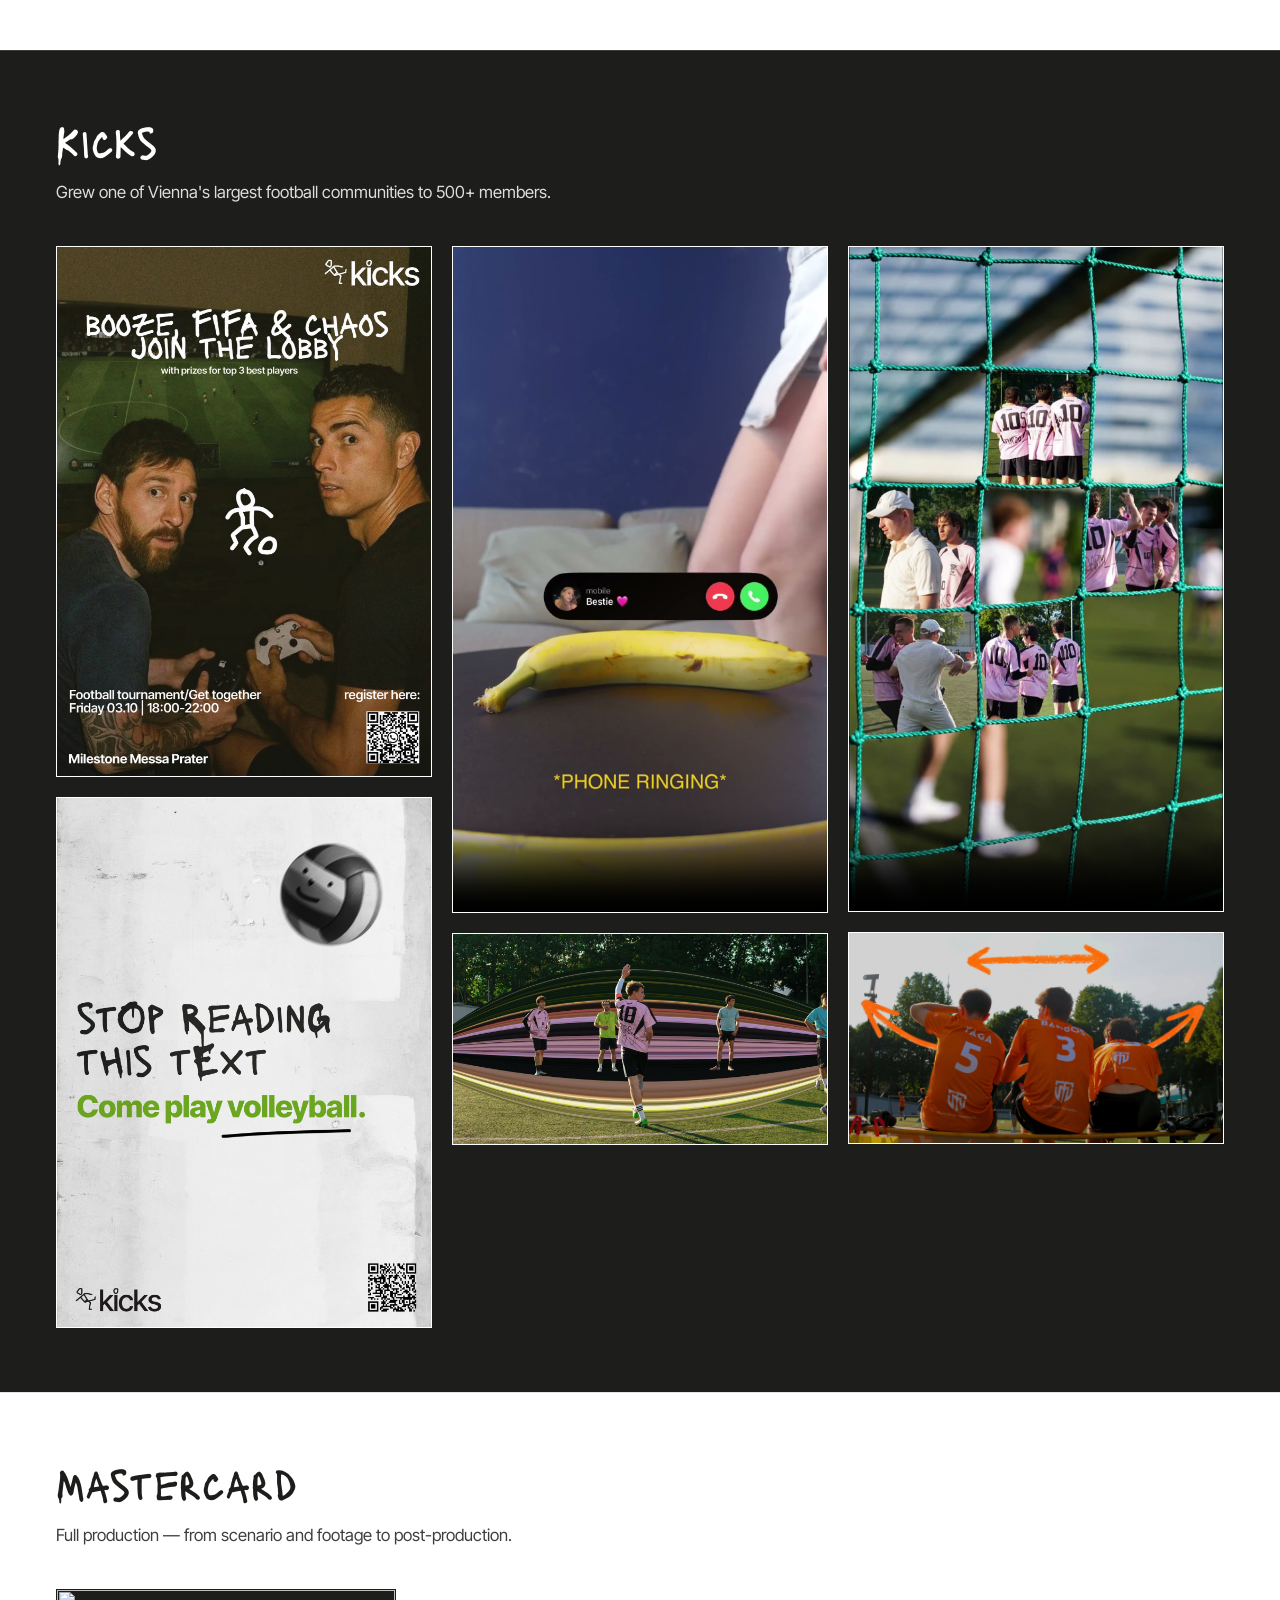
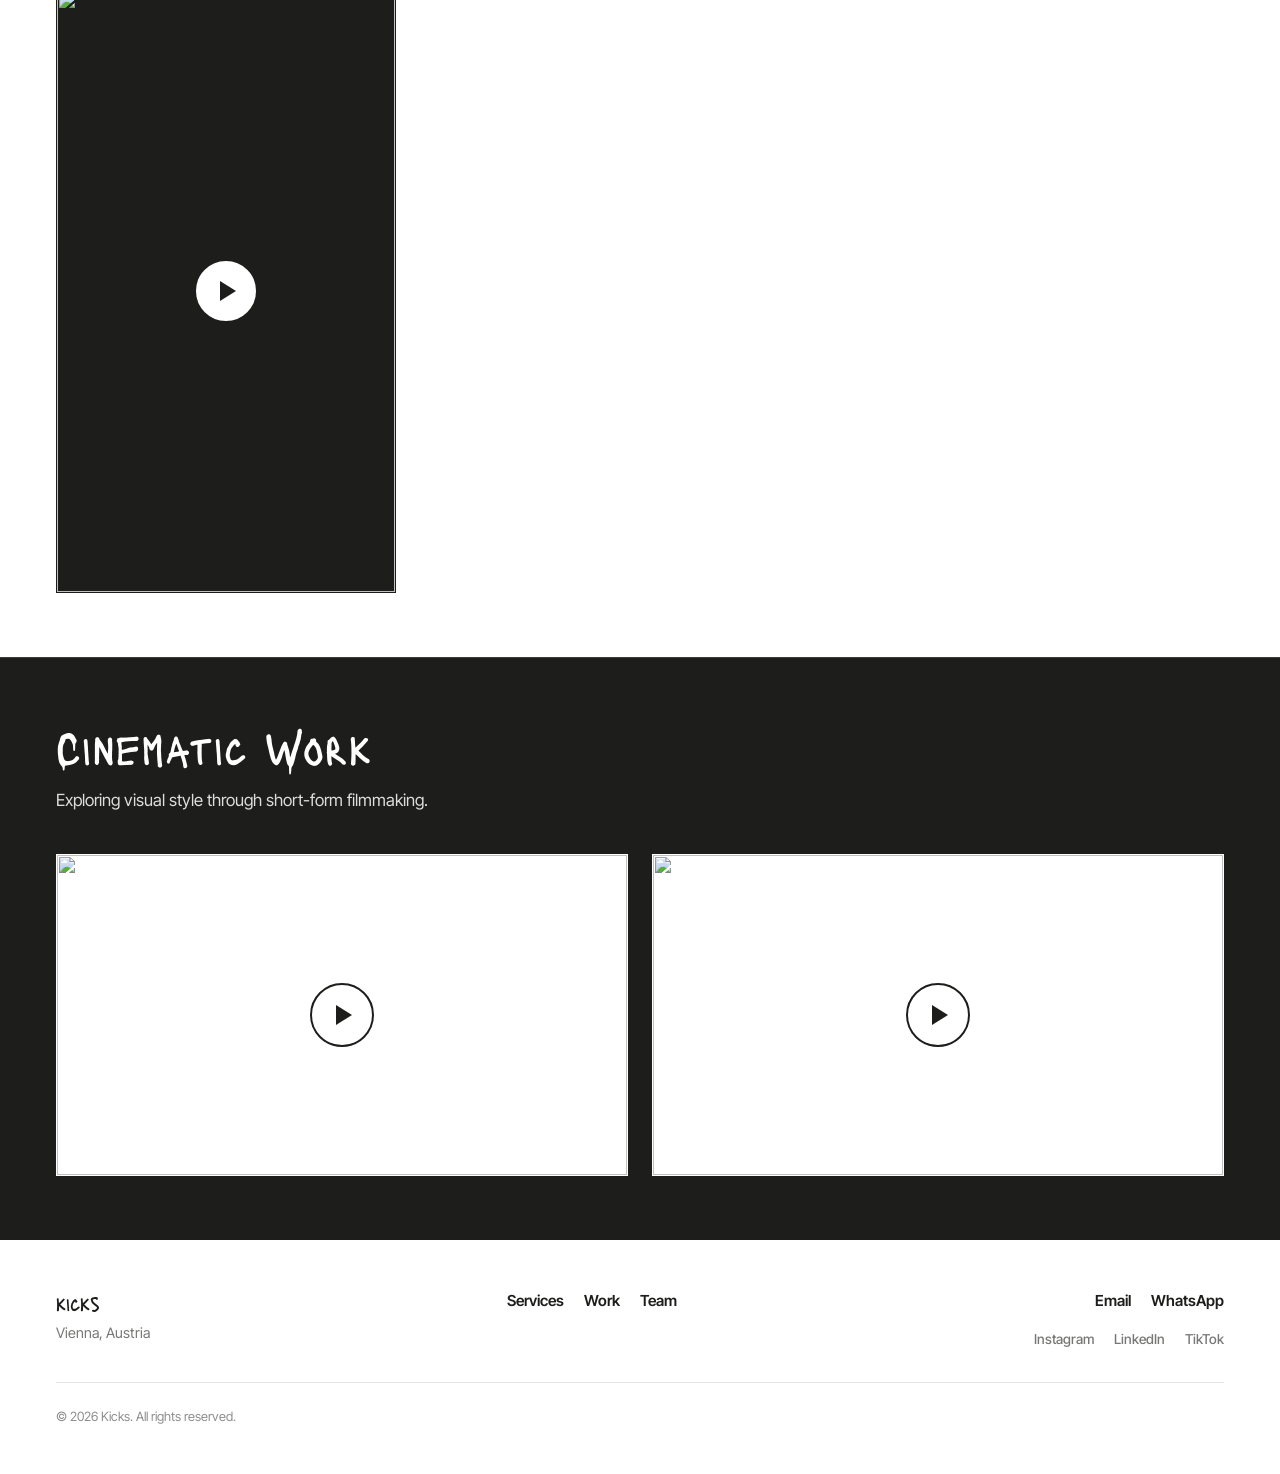
==== commit b11eba28: "Add real client media + YouTube facades; fix team label & CTA mascot overlap Phase A — processed loc" ====
--- a/work.html
+++ b/work.html
@@ -11,7 +11,7 @@
   <link rel="preconnect" href="https://fonts.gstatic.com" crossorigin>
   <link href="https://fonts.googleapis.com/css2?family=Lacquer&family=Inter+Tight:wght@400;500;600;700&display=swap" rel="stylesheet">
 
-  <link rel="stylesheet" href="style.css?v=10">
+  <link rel="stylesheet" href="style.css?v=12">
 
   <!-- Motion system: GSAP + ScrollTrigger + Lenis smooth scroll (all deferred, execute in document order) -->
   <script defer src="https://cdnjs.cloudflare.com/ajax/libs/gsap/3.15.0/gsap.min.js"></script>
@@ -66,24 +66,24 @@
         <h2 class="portfolio-name" data-reveal-heading>Erste Social Finance</h2>
         <p class="portfolio-desc" data-reveal-item>Campaign video production for the Humanizing Impact Finance initiative.</p>
       </div>
-      <div class="portfolio-grid">
-        <div class="portfolio-card" data-reveal-item>
-          <div class="portfolio-media" data-video-id="1QioYN3ogtGZ_f2kMqUXS6ZYj4Jar802e">
-            <!-- TODO: replace with real thumbnail frame from the Margit reel -->
-            <button class="portfolio-play" type="button" aria-label="Play Margit reel"></button>
-          </div>
-          <p class="portfolio-caption">Margit reel</p>
-        </div>
-        <!-- TODO: 3 more Erste video IDs pending from client — swap data-video-id in and drop the --pending state -->
-        <div class="portfolio-card" data-reveal-item>
-          <div class="portfolio-media portfolio-media--pending"><span>Video 2 — coming soon</span></div>
-        </div>
-        <div class="portfolio-card" data-reveal-item>
-          <div class="portfolio-media portfolio-media--pending"><span>Video 3 — coming soon</span></div>
-        </div>
-        <div class="portfolio-card" data-reveal-item>
-          <div class="portfolio-media portfolio-media--pending"><span>Video 4 — coming soon</span></div>
-        </div>
+      <!-- YouTube Shorts (vertical 9:16). Thumbnail only until click, then youtube-nocookie iframe. -->
+      <div class="pf-grid pf-grid--vertical">
+        <button class="yt-facade yt-vertical" type="button" data-yt="q-3uACLKlls" aria-label="Play Erste Social Finance video">
+          <img class="yt-thumb" src="https://img.youtube.com/vi/q-3uACLKlls/maxresdefault.jpg" alt="" loading="lazy">
+          <span class="yt-play" aria-hidden="true"></span>
+        </button>
+        <button class="yt-facade yt-vertical" type="button" data-yt="tf5rFoATrvs" aria-label="Play Erste Social Finance video">
+          <img class="yt-thumb" src="https://img.youtube.com/vi/tf5rFoATrvs/maxresdefault.jpg" alt="" loading="lazy">
+          <span class="yt-play" aria-hidden="true"></span>
+        </button>
+        <button class="yt-facade yt-vertical" type="button" data-yt="E3Q905tES3g" aria-label="Play Erste Social Finance video">
+          <img class="yt-thumb" src="https://img.youtube.com/vi/E3Q905tES3g/maxresdefault.jpg" alt="" loading="lazy">
+          <span class="yt-play" aria-hidden="true"></span>
+        </button>
+        <button class="yt-facade yt-vertical" type="button" data-yt="wWiiuffeYRw" aria-label="Play Erste Social Finance video">
+          <img class="yt-thumb" src="https://img.youtube.com/vi/wWiiuffeYRw/maxresdefault.jpg" alt="" loading="lazy">
+          <span class="yt-play" aria-hidden="true"></span>
+        </button>
       </div>
     </div>
   </section>
@@ -95,24 +95,24 @@
         <h2 class="portfolio-name" data-reveal-heading>Bitmovin</h2>
         <p class="portfolio-desc" data-reveal-item>Video production and LinkedIn content supporting continuous lead generation.</p>
       </div>
-      <div class="portfolio-grid">
-        <div class="portfolio-card" data-reveal-item>
-          <div class="portfolio-media" data-video-id="19VPjTex72fTitBTbrqcSmG7zHZF5AsAr">
-            <!-- TODO: replace with real thumbnail frame from the devoncroft video -->
-            <button class="portfolio-play" type="button" aria-label="Play Devoncroft video"></button>
-          </div>
-          <p class="portfolio-caption">Devoncroft</p>
-        </div>
-        <!-- TODO: 3 more Bitmovin video IDs pending from client — swap data-video-id in and drop the --pending state -->
-        <div class="portfolio-card" data-reveal-item>
-          <div class="portfolio-media portfolio-media--pending"><span>Video 2 — coming soon</span></div>
-        </div>
-        <div class="portfolio-card" data-reveal-item>
-          <div class="portfolio-media portfolio-media--pending"><span>Video 3 — coming soon</span></div>
-        </div>
-        <div class="portfolio-card" data-reveal-item>
-          <div class="portfolio-media portfolio-media--pending"><span>Video 4 — coming soon</span></div>
-        </div>
+      <!-- YouTube (16:9). Thumbnail only until click, then youtube-nocookie iframe. -->
+      <div class="pf-grid">
+        <button class="yt-facade" type="button" data-yt="MHfHJBbnoxc" aria-label="Play Bitmovin video">
+          <img class="yt-thumb" src="https://img.youtube.com/vi/MHfHJBbnoxc/maxresdefault.jpg" alt="" loading="lazy">
+          <span class="yt-play" aria-hidden="true"></span>
+        </button>
+        <button class="yt-facade" type="button" data-yt="LIaYrUsl5tc" aria-label="Play Bitmovin video">
+          <img class="yt-thumb" src="https://img.youtube.com/vi/LIaYrUsl5tc/maxresdefault.jpg" alt="" loading="lazy">
+          <span class="yt-play" aria-hidden="true"></span>
+        </button>
+        <button class="yt-facade" type="button" data-yt="z7turVfeg4s" aria-label="Play Bitmovin video">
+          <img class="yt-thumb" src="https://img.youtube.com/vi/z7turVfeg4s/maxresdefault.jpg" alt="" loading="lazy">
+          <span class="yt-play" aria-hidden="true"></span>
+        </button>
+        <button class="yt-facade" type="button" data-yt="5Wc7LQUU4mU" aria-label="Play Bitmovin video">
+          <img class="yt-thumb" src="https://img.youtube.com/vi/5Wc7LQUU4mU/maxresdefault.jpg" alt="" loading="lazy">
+          <span class="yt-play" aria-hidden="true"></span>
+        </button>
       </div>
     </div>
   </section>
@@ -124,14 +124,12 @@
         <h2 class="portfolio-name" data-reveal-heading>The Club @ Modul University</h2>
         <p class="portfolio-desc" data-reveal-item>Built a 500+ member hospitality community through social media, paid ads, and email marketing.</p>
       </div>
-      <!-- TODO: assets pending for The Club @ Modul University — add real media cards when available -->
-      <div class="portfolio-grid">
-        <div class="portfolio-card" data-reveal-item>
-          <div class="portfolio-media portfolio-media--pending"><span>Case study — coming soon</span></div>
-        </div>
-        <div class="portfolio-card" data-reveal-item>
-          <div class="portfolio-media portfolio-media--pending"><span>Coming soon</span></div>
-        </div>
+      <!-- Image gallery. onerror hides any item whose file is missing (no broken icons). -->
+      <div class="gallery-grid" data-reveal-item>
+        <div class="gallery-item"><img class="gallery-media" src="assets/images/club-use-1.png" alt="The Club @ Modul University" loading="lazy" onerror="this.closest('.gallery-item').style.display='none'"></div>
+        <div class="gallery-item"><img class="gallery-media" src="assets/images/club-use-2.png" alt="The Club @ Modul University" loading="lazy" onerror="this.closest('.gallery-item').style.display='none'"></div>
+        <div class="gallery-item"><img class="gallery-media" src="assets/images/club-use-3.png" alt="The Club @ Modul University" loading="lazy" onerror="this.closest('.gallery-item').style.display='none'"></div>
+        <div class="gallery-item"><img class="gallery-media" src="assets/images/club-use-4.png" alt="The Club @ Modul University" loading="lazy" onerror="this.closest('.gallery-item').style.display='none'"></div>
       </div>
     </div>
   </section>
@@ -143,25 +141,23 @@
         <h2 class="portfolio-name" data-reveal-heading>Kicks</h2>
         <p class="portfolio-desc" data-reveal-item>Grew one of Vienna's largest football communities to 500+ members.</p>
       </div>
-      <div class="portfolio-grid">
-        <div class="portfolio-card" data-reveal-item>
-          <div class="portfolio-media portfolio-media--poster">
-            <!-- TODO: real asset poster-kicks-1.jpg (drop into /assets/images) -->
-            <img class="work-poster" src="assets/images/poster-kicks-1.jpg" alt="Kicks football community" loading="lazy">
-          </div>
+      <!-- Mixed image + native-video gallery. Videos are preload="none" (no download until play);
+           onerror hides any image whose file is missing (no broken icons). -->
+      <div class="gallery-grid" data-reveal-item>
+        <div class="gallery-item"><img class="gallery-media" src="assets/images/kicks-use-1.jpg" alt="Kicks football community" loading="lazy" onerror="this.closest('.gallery-item').style.display='none'"></div>
+        <div class="gallery-item"><img class="gallery-media" src="assets/images/kicks-use-2.jpg" alt="Kicks football community" loading="lazy" onerror="this.closest('.gallery-item').style.display='none'"></div>
+        <div class="gallery-item">
+          <video class="gallery-media" controls muted playsinline preload="none" poster="assets/images/kicks-use-3-poster.jpg">
+            <source src="assets/images/kicks-use-3.mp4" type="video/mp4">
+          </video>
         </div>
-        <div class="portfolio-card" data-reveal-item>
-          <div class="portfolio-media portfolio-media--poster">
-            <!-- TODO: real asset artboard-1.jpg (drop into /assets/images) -->
-            <img class="work-poster" src="assets/images/artboard-1.jpg" alt="Kicks community artwork" loading="lazy">
-          </div>
+        <div class="gallery-item"><img class="gallery-media" src="assets/images/kicks-use-4.png" alt="Kicks community artwork" loading="lazy" onerror="this.closest('.gallery-item').style.display='none'"></div>
+        <div class="gallery-item">
+          <video class="gallery-media" controls muted playsinline preload="none" poster="assets/images/kicks-use-5-poster.jpg">
+            <source src="assets/images/kicks-use-5.mp4" type="video/mp4">
+          </video>
         </div>
-        <div class="portfolio-card" data-reveal-item>
-          <div class="portfolio-media portfolio-media--poster">
-            <!-- TODO: real asset artboard-2.jpg (drop into /assets/images) -->
-            <img class="work-poster" src="assets/images/artboard-2.jpg" alt="Kicks community artwork" loading="lazy">
-          </div>
-        </div>
+        <div class="gallery-item"><img class="gallery-media" src="assets/images/kicks-use-6.png" alt="Kicks community artwork" loading="lazy" onerror="this.closest('.gallery-item').style.display='none'"></div>
       </div>
     </div>
   </section>
@@ -173,14 +169,12 @@
         <h2 class="portfolio-name" data-reveal-heading>Mastercard</h2>
         <p class="portfolio-desc" data-reveal-item>Full production — from scenario and footage to post-production.</p>
       </div>
-      <div class="portfolio-grid portfolio-grid--single">
-        <div class="portfolio-card" data-reveal-item>
-          <div class="portfolio-media" data-video-id="1Hmr9TETGfVdzjdhewE_7jAkoPpFeeTtr">
-            <!-- TODO: replace with real thumbnail frame from the Mastercard video -->
-            <button class="portfolio-play" type="button" aria-label="Play Mastercard video"></button>
-          </div>
-          <p class="portfolio-caption">Mastercard production</p>
-        </div>
+      <!-- YouTube Short (vertical 9:16). Thumbnail only until click, then youtube-nocookie iframe. -->
+      <div class="pf-grid pf-grid--single" data-reveal-item>
+        <button class="yt-facade yt-vertical" type="button" data-yt="0HokKHVi_NM" aria-label="Play Mastercard video">
+          <img class="yt-thumb" src="https://img.youtube.com/vi/0HokKHVi_NM/maxresdefault.jpg" alt="" loading="lazy">
+          <span class="yt-play" aria-hidden="true"></span>
+        </button>
       </div>
     </div>
   </section>
@@ -192,14 +186,16 @@
         <h2 class="portfolio-name" data-reveal-heading>Cinematic Work</h2>
         <p class="portfolio-desc" data-reveal-item>Exploring visual style through short-form filmmaking.</p>
       </div>
-      <!-- TODO: assets pending for Cinematic Work — add real media cards when available -->
-      <div class="portfolio-grid">
-        <div class="portfolio-card" data-reveal-item>
-          <div class="portfolio-media portfolio-media--pending"><span>Showreel — coming soon</span></div>
-        </div>
-        <div class="portfolio-card" data-reveal-item>
-          <div class="portfolio-media portfolio-media--pending"><span>Coming soon</span></div>
-        </div>
+      <!-- YouTube (16:9). Thumbnail only until click, then youtube-nocookie iframe. -->
+      <div class="pf-grid">
+        <button class="yt-facade" type="button" data-yt="HD6o9JYa2EM" aria-label="Play cinematic video">
+          <img class="yt-thumb" src="https://img.youtube.com/vi/HD6o9JYa2EM/maxresdefault.jpg" alt="" loading="lazy">
+          <span class="yt-play" aria-hidden="true"></span>
+        </button>
+        <button class="yt-facade" type="button" data-yt="79gkynS10C0" aria-label="Play cinematic video">
+          <img class="yt-thumb" src="https://img.youtube.com/vi/79gkynS10C0/maxresdefault.jpg" alt="" loading="lazy">
+          <span class="yt-play" aria-hidden="true"></span>
+        </button>
       </div>
     </div>
   </section>
@@ -237,6 +233,6 @@
     </div>
   </footer>
 
-  <script src="script.js?v=6" defer></script>
+  <script src="script.js?v=7" defer></script>
 </body>
 </html>
--- a/style.css
+++ b/style.css
@@ -1100,6 +1100,8 @@
    CTA
    ========================================================================== */
 .cta {
+  position: relative;
+  overflow: hidden;
   background-color: var(--color-white);
   color: var(--color-ink);
   padding-block: 5rem;
@@ -1320,20 +1322,31 @@
   color: var(--color-white);
 }
 
-/* CTA: celebration beside the button. */
+/* CTA: celebration in the right-side whitespace, vertically centred. Only
+   revealed at >=1024px, where the centred 640px content column leaves a wide
+   empty gutter on each side — so the figure never overlaps the copy or button
+   at any breakpoint. z-index 0 also keeps it behind the text as a safety net.
+   Stays hidden below 1024px (and thus under 768px). */
 .mascot-cta {
   display: none;
   position: absolute;
-  bottom: 3rem;
-  right: calc(50% - 340px);
-  width: 160px;
-  height: 160px;
+  top: 50%;
+  right: 2rem;
+  width: clamp(110px, 11vw, 150px);
+  height: clamp(110px, 11vw, 150px);
+  transform: translateY(-50%);
+  z-index: 0;
 }
 
 @media (min-width: 768px) {
   .mascot-hero,
   .mascot-marquee,
-  .mascot-work,
+  .mascot-work {
+    display: block;
+  }
+}
+
+@media (min-width: 1024px) {
   .mascot-cta {
     display: block;
   }
@@ -1558,3 +1571,143 @@
     grid-template-columns: minmax(0, 720px);
   }
 }
+
+/* ==========================================================================
+   YouTube click-to-load facade + media galleries (work.html)
+   ========================================================================== */
+.pf-grid {
+  display: grid;
+  grid-template-columns: 1fr;
+  gap: 1.5rem;
+}
+
+@media (min-width: 640px) {
+  .pf-grid {
+    grid-template-columns: repeat(2, 1fr);
+  }
+}
+
+.pf-grid--vertical {
+  grid-template-columns: repeat(2, 1fr);
+}
+
+@media (min-width: 768px) {
+  .pf-grid--vertical {
+    grid-template-columns: repeat(4, 1fr);
+  }
+}
+
+.pf-grid--single {
+  grid-template-columns: 1fr;
+  max-width: 340px;
+}
+
+/* Facade tile: real thumbnail + flat play button; iframe only after click */
+.yt-facade {
+  position: relative;
+  display: block;
+  width: 100%;
+  padding: 0;
+  margin: 0;
+  aspect-ratio: 16 / 9;
+  background-color: var(--media-bg);
+  border: 1px solid var(--section-line);
+  overflow: hidden;
+  cursor: pointer;
+}
+
+.yt-facade.yt-vertical {
+  aspect-ratio: 9 / 16;
+}
+
+.yt-thumb {
+  position: absolute;
+  inset: 0;
+  width: 100%;
+  height: 100%;
+  object-fit: cover;
+  display: block;
+  transition: transform 0.35s ease;
+}
+
+.yt-facade iframe {
+  position: absolute;
+  inset: 0;
+  width: 100%;
+  height: 100%;
+  border: 0;
+}
+
+.yt-play {
+  position: absolute;
+  left: 50%;
+  top: 50%;
+  transform: translate(-50%, -50%);
+  width: 64px;
+  height: 64px;
+  border-radius: 50%;
+  background-color: var(--color-white);
+  border: 2px solid var(--color-ink);
+  display: flex;
+  align-items: center;
+  justify-content: center;
+  transition: transform 0.2s ease;
+}
+
+.yt-play::after {
+  content: "";
+  margin-left: 4px;
+  border-style: solid;
+  border-width: 10px 0 10px 16px;
+  border-color: transparent transparent transparent var(--color-ink);
+}
+
+@media (hover: hover) {
+  .yt-facade:hover .yt-thumb {
+    transform: scale(1.03);
+  }
+
+  .yt-facade:hover .yt-play {
+    transform: translate(-50%, -50%) scale(1.08);
+  }
+}
+
+/* Image / native-video gallery — masonry columns preserve each item's aspect */
+.gallery-grid {
+  column-count: 3;
+  column-gap: 1.25rem;
+}
+
+@media (max-width: 1023px) {
+  .gallery-grid {
+    column-count: 2;
+  }
+}
+
+@media (max-width: 479px) {
+  .gallery-grid {
+    column-count: 1;
+  }
+}
+
+.gallery-item {
+  break-inside: avoid;
+  margin-bottom: 1.25rem;
+  border: 1px solid var(--section-line);
+  overflow: hidden;
+  background-color: var(--media-bg);
+  line-height: 0;
+}
+
+.gallery-media {
+  display: block;
+  width: 100%;
+  height: auto;
+  transition: transform 0.35s ease;
+}
+
+@media (hover: hover) {
+  .gallery-item:hover .gallery-media {
+    transform: scale(1.02);
+  }
+}
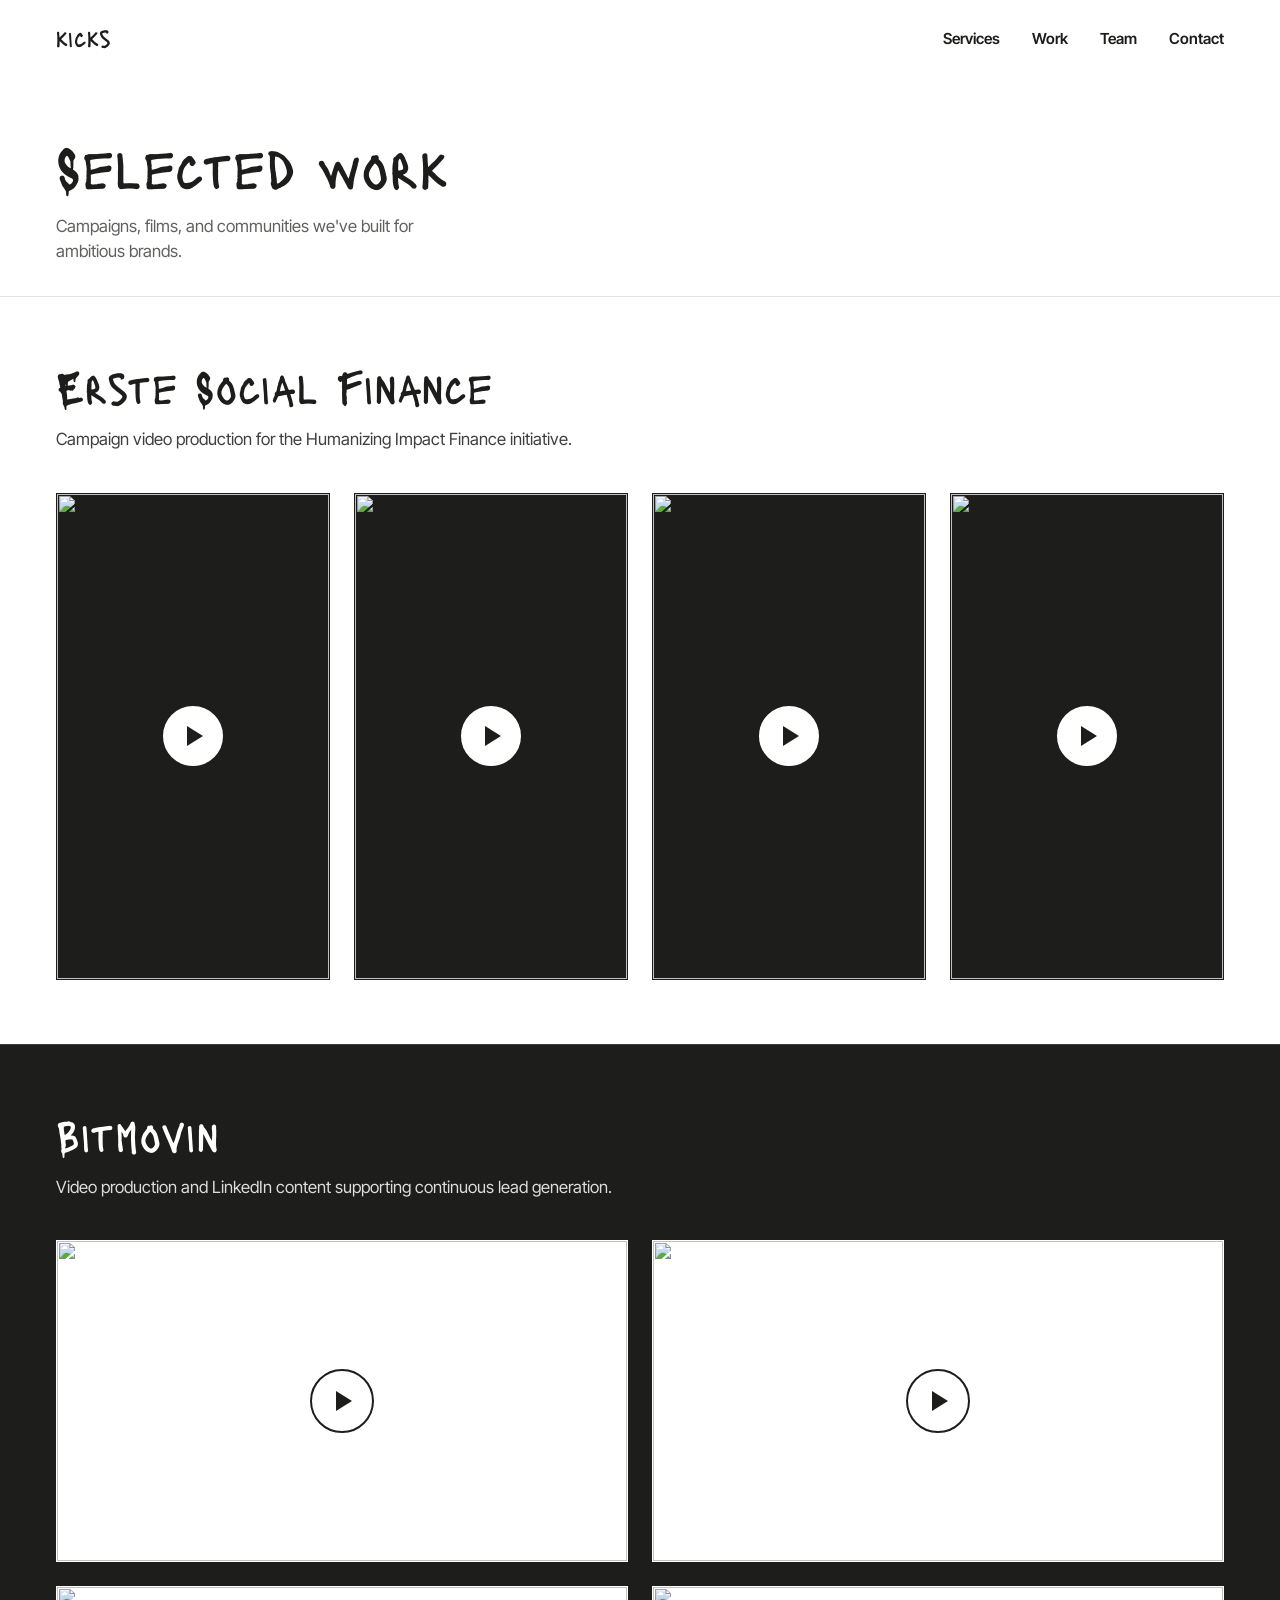
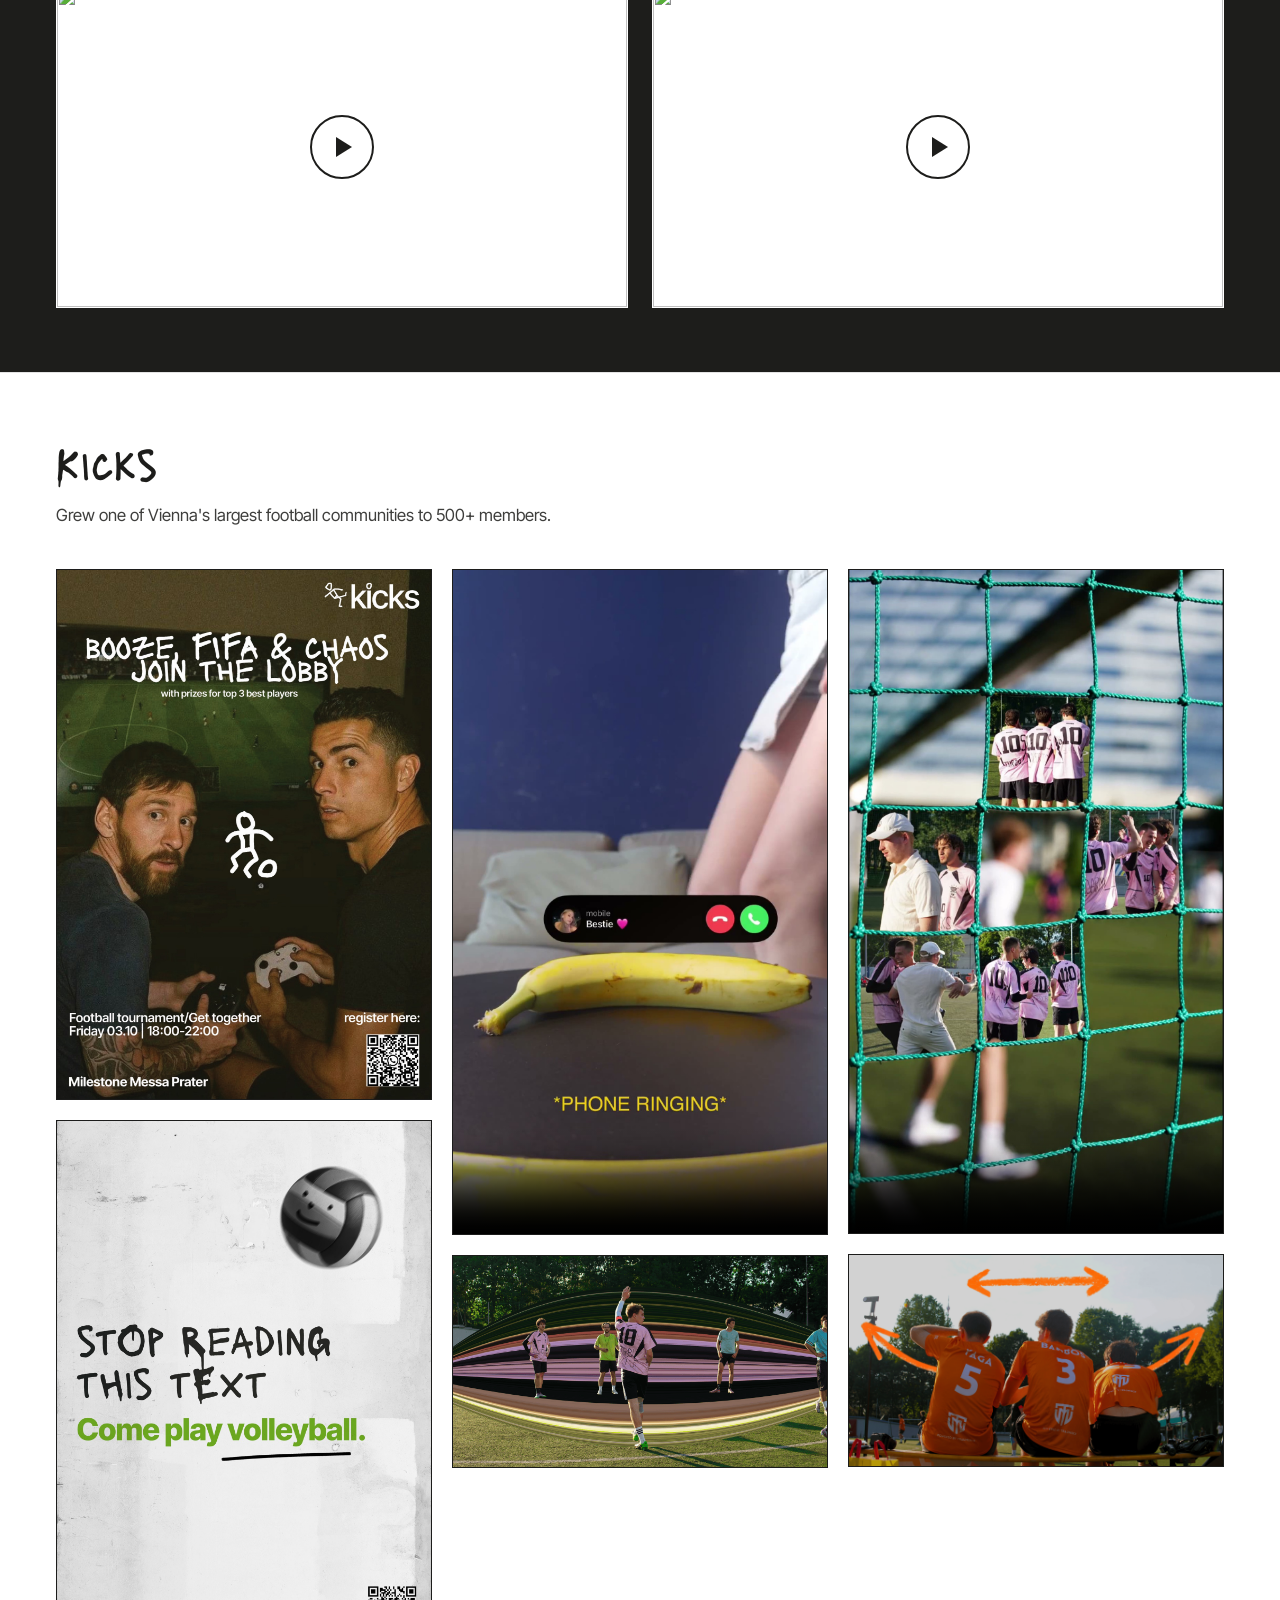
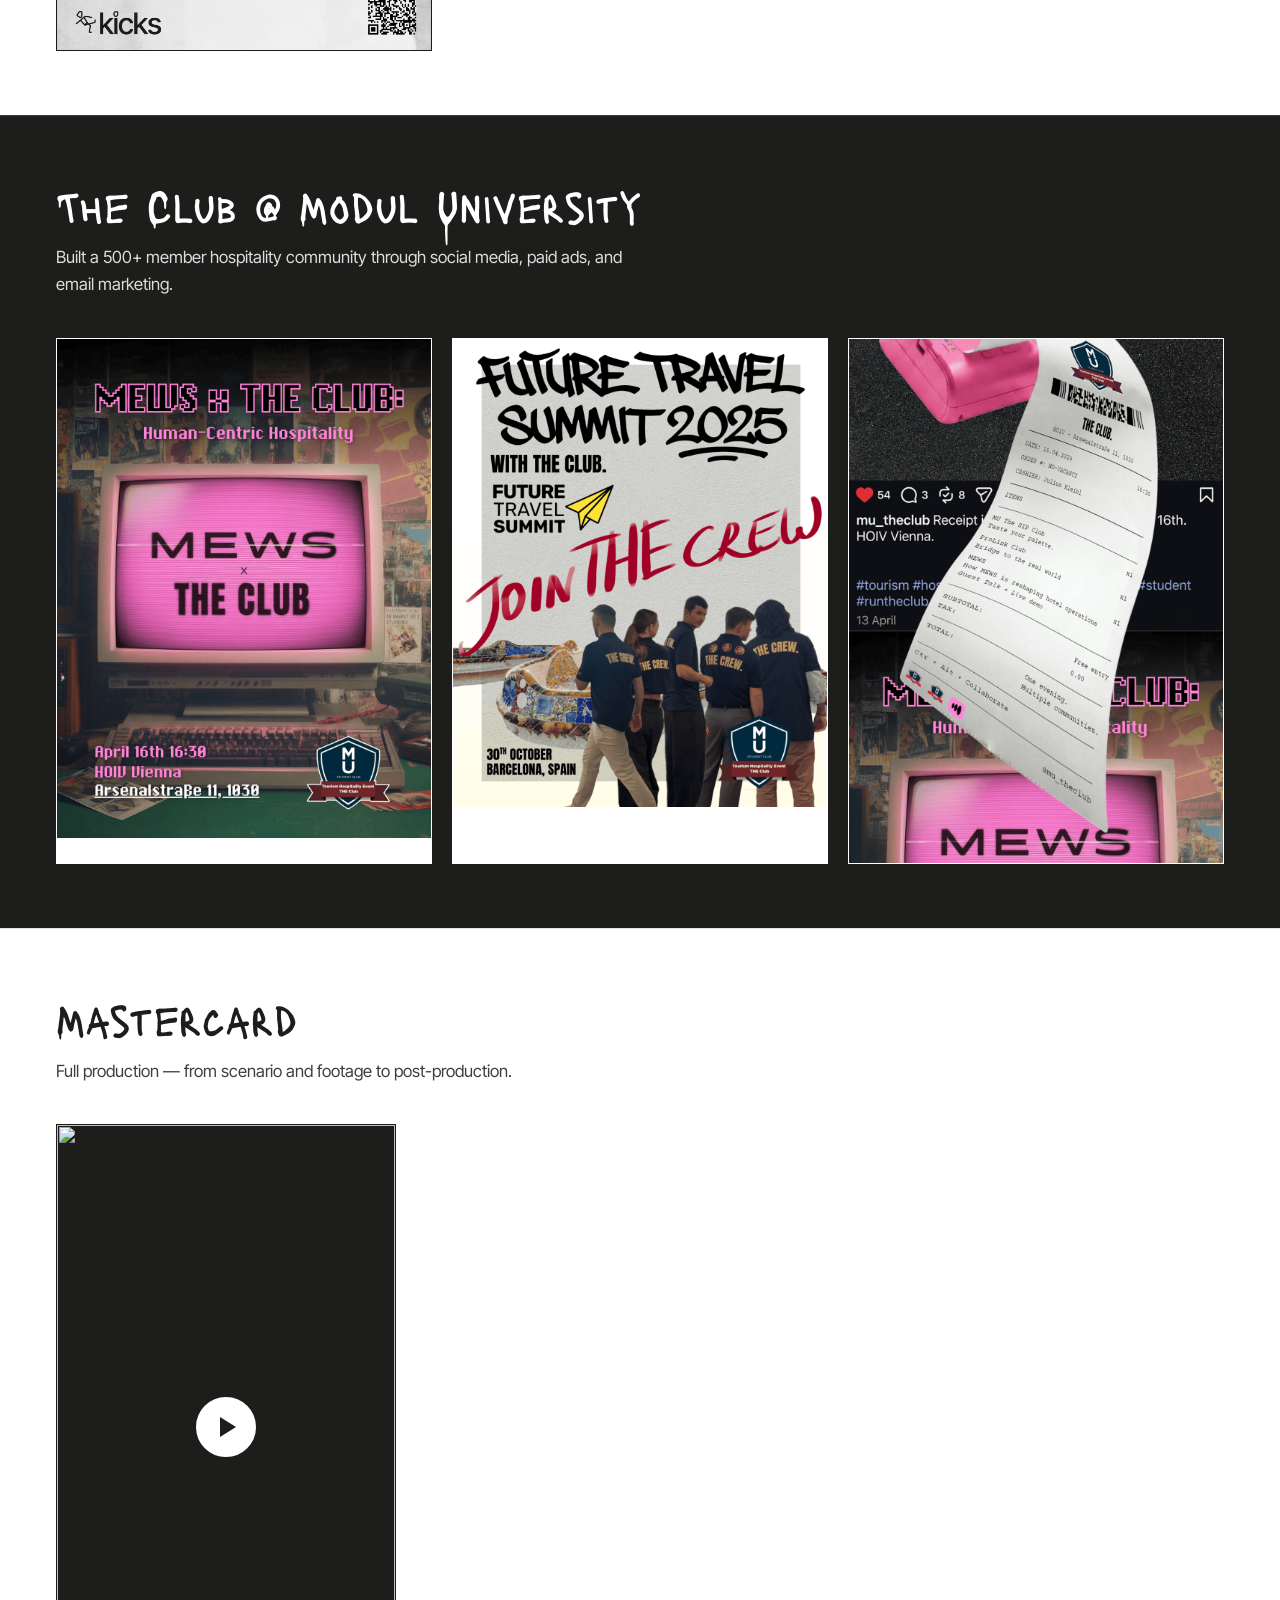
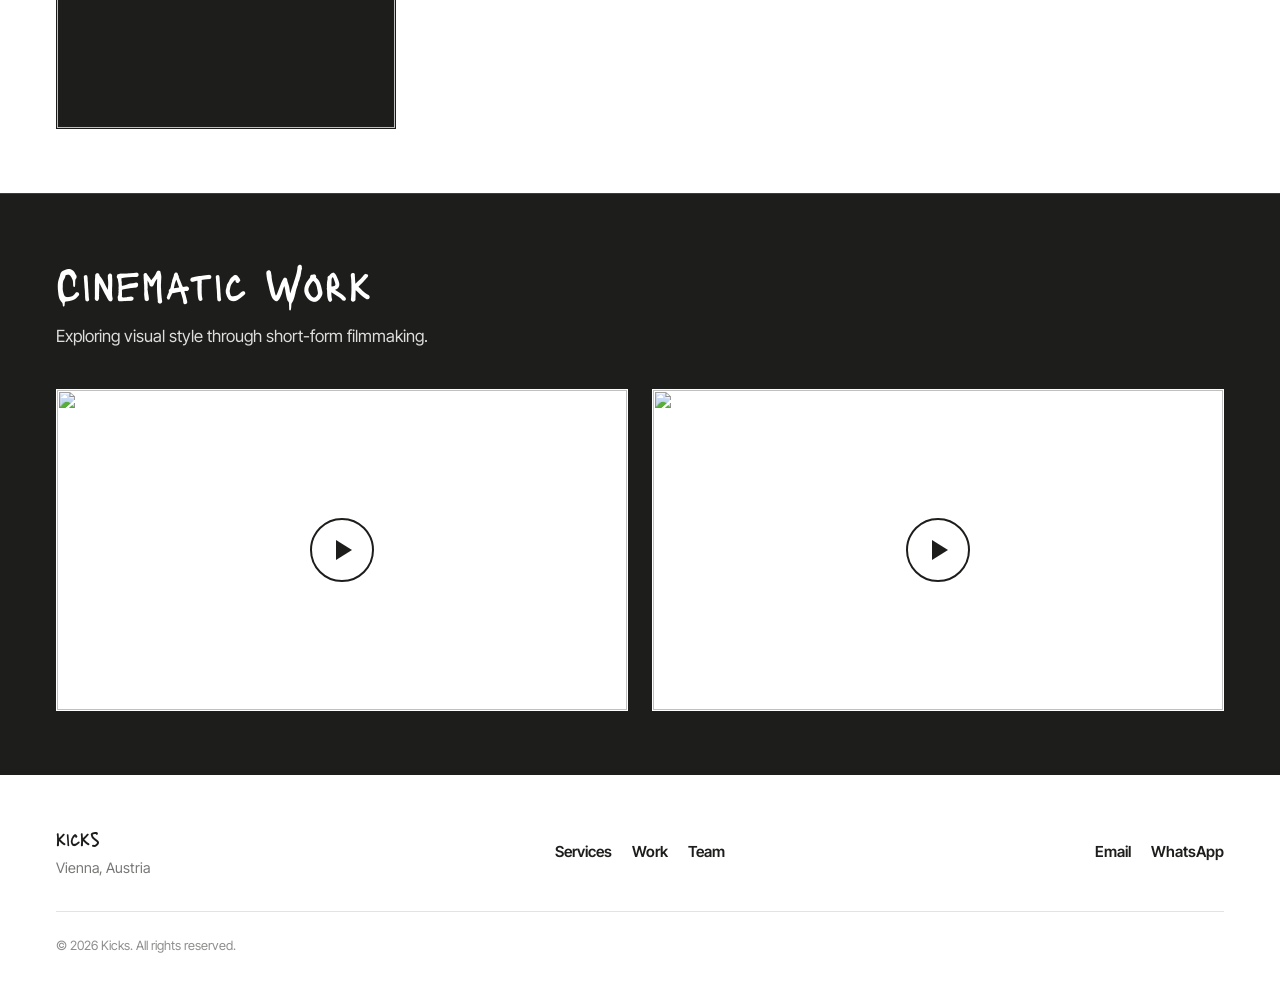
==== commit 04548cd6: "UI fixes: remove footer socials, reorder work (Kicks before Club), 3-poster Club grid, center footer" ====
--- a/work.html
+++ b/work.html
@@ -11,7 +11,7 @@
   <link rel="preconnect" href="https://fonts.gstatic.com" crossorigin>
   <link href="https://fonts.googleapis.com/css2?family=Lacquer&family=Inter+Tight:wght@400;500;600;700&display=swap" rel="stylesheet">
 
-  <link rel="stylesheet" href="style.css?v=12">
+  <link rel="stylesheet" href="style.css?v=14">
 
   <!-- Motion system: GSAP + ScrollTrigger + Lenis smooth scroll (all deferred, execute in document order) -->
   <script defer src="https://cdnjs.cloudflare.com/ajax/libs/gsap/3.15.0/gsap.min.js"></script>
@@ -117,25 +117,8 @@
     </div>
   </section>
 
-  <!-- THE CLUB @ MODUL UNIVERSITY -->
-  <section id="club" class="portfolio-section" data-reveal>
-    <div class="container">
-      <div class="portfolio-head">
-        <h2 class="portfolio-name" data-reveal-heading>The Club @ Modul University</h2>
-        <p class="portfolio-desc" data-reveal-item>Built a 500+ member hospitality community through social media, paid ads, and email marketing.</p>
-      </div>
-      <!-- Image gallery. onerror hides any item whose file is missing (no broken icons). -->
-      <div class="gallery-grid" data-reveal-item>
-        <div class="gallery-item"><img class="gallery-media" src="assets/images/club-use-1.png" alt="The Club @ Modul University" loading="lazy" onerror="this.closest('.gallery-item').style.display='none'"></div>
-        <div class="gallery-item"><img class="gallery-media" src="assets/images/club-use-2.png" alt="The Club @ Modul University" loading="lazy" onerror="this.closest('.gallery-item').style.display='none'"></div>
-        <div class="gallery-item"><img class="gallery-media" src="assets/images/club-use-3.png" alt="The Club @ Modul University" loading="lazy" onerror="this.closest('.gallery-item').style.display='none'"></div>
-        <div class="gallery-item"><img class="gallery-media" src="assets/images/club-use-4.png" alt="The Club @ Modul University" loading="lazy" onerror="this.closest('.gallery-item').style.display='none'"></div>
-      </div>
-    </div>
-  </section>
-
   <!-- KICKS -->
-  <section id="kicks" class="portfolio-section portfolio-section--dark" data-reveal>
+  <section id="kicks" class="portfolio-section" data-reveal>
     <div class="container">
       <div class="portfolio-head">
         <h2 class="portfolio-name" data-reveal-heading>Kicks</h2>
@@ -162,6 +145,22 @@
     </div>
   </section>
 
+  <!-- THE CLUB @ MODUL UNIVERSITY -->
+  <section id="club" class="portfolio-section portfolio-section--dark" data-reveal>
+    <div class="container">
+      <div class="portfolio-head">
+        <h2 class="portfolio-name" data-reveal-heading>The Club @ Modul University</h2>
+        <p class="portfolio-desc" data-reveal-item>Built a 500+ member hospitality community through social media, paid ads, and email marketing.</p>
+      </div>
+      <!-- Image gallery (3 posters). onerror hides any item whose file is missing (no broken icons). -->
+      <div class="gallery-grid gallery-grid--trio" data-reveal-item>
+        <div class="gallery-item"><img class="gallery-media" src="assets/images/club-use-1.png" alt="The Club @ Modul University" loading="lazy" onerror="this.closest('.gallery-item').style.display='none'"></div>
+        <div class="gallery-item"><img class="gallery-media" src="assets/images/club-use-2.png" alt="The Club @ Modul University" loading="lazy" onerror="this.closest('.gallery-item').style.display='none'"></div>
+        <div class="gallery-item"><img class="gallery-media" src="assets/images/club-use-3.png" alt="The Club @ Modul University" loading="lazy" onerror="this.closest('.gallery-item').style.display='none'"></div>
+      </div>
+    </div>
+  </section>
+
   <!-- MASTERCARD -->
   <section id="mastercard" class="portfolio-section" data-reveal>
     <div class="container">
@@ -221,18 +220,12 @@
           <li><a href="mailto:hello@kicks-vie.com">Email</a></li>
           <li><a href="https://wa.me/4367762319053" target="_blank" rel="noopener">WhatsApp</a></li>
         </ul>
-        <!-- TODO: replace "#" with real Instagram / LinkedIn / TikTok profile URLs for the Kicks agency account -->
-        <ul class="footer-social">
-          <li><a href="#" target="_blank" rel="noopener">Instagram</a></li>
-          <li><a href="#" target="_blank" rel="noopener">LinkedIn</a></li>
-          <li><a href="#" target="_blank" rel="noopener">TikTok</a></li>
-        </ul>
       </div>
 
       <p class="footer-copyright">© 2026 Kicks. All rights reserved.</p>
     </div>
   </footer>
 
-  <script src="script.js?v=7" defer></script>
+  <script src="script.js?v=8" defer></script>
 </body>
 </html>
--- a/style.css
+++ b/style.css
@@ -118,9 +118,17 @@
 
 @media (min-width: 768px) {
   .accent-hero-arrow,
-  .accent-about-swirl,
+  .accent-about-swirl {
+    display: block;
+  }
+
+  /* Positioned as an offset accent so it never shifts the button off-center */
   .accent-cta-doodle {
     display: block;
+    position: absolute;
+    left: calc(100% + 0.75rem);
+    top: 50%;
+    transform: translateY(-50%) scaleX(-1) rotate(-6deg);
   }
 }
 
@@ -1127,9 +1135,8 @@
 }
 
 .cta-btn-wrap {
-  display: inline-flex;
-  align-items: center;
-  gap: 0.5rem;
+  position: relative;
+  display: inline-block;
 }
 
 @media (min-width: 768px) {
@@ -1173,8 +1180,7 @@
 }
 
 .footer-nav ul,
-.footer-links,
-.footer-social {
+.footer-links {
   display: flex;
   flex-wrap: wrap;
   justify-content: center;
@@ -1194,14 +1200,6 @@
   font-weight: 600;
   font-size: 0.95rem;
   color: var(--color-ink);
-}
-
-.footer-social a {
-  font-family: var(--font-body);
-  font-weight: 500;
-  font-size: 0.85rem;
-  color: rgba(29, 29, 27, 0.6);
-  transition: color 0.18s ease;
 }
 
 .footer-nav a,
@@ -1226,10 +1224,6 @@
   width: 100%;
 }
 
-.footer-social a:hover {
-  color: var(--color-ink);
-}
-
 .footer-copyright {
   font-family: var(--font-body);
   font-size: 0.8rem;
@@ -1237,31 +1231,36 @@
 }
 
 @media (min-width: 768px) {
+  /* Three equal side columns keep the nav centered on the page's axis,
+     regardless of the differing brand / contact widths on either side. */
   .site-footer-inner {
-    flex-direction: row;
-    flex-wrap: wrap;
-    align-items: flex-start;
-    justify-content: space-between;
+    display: grid;
+    grid-template-columns: 1fr auto 1fr;
+    align-items: center;
+    column-gap: 2rem;
+    row-gap: 2rem;
     text-align: left;
-    row-gap: 2rem;
   }
 
   .footer-brand {
+    grid-column: 1;
+    justify-self: start;
     text-align: left;
   }
 
-  .footer-nav ul,
-  .footer-links,
-  .footer-social {
-    justify-content: flex-start;
+  .footer-nav {
+    grid-column: 2;
+    justify-self: center;
   }
 
   .footer-contact {
+    grid-column: 3;
+    justify-self: end;
     align-items: flex-end;
   }
 
   .footer-copyright {
-    order: 4;
+    grid-column: 1 / -1;
     width: 100%;
     padding-top: 1.5rem;
     border-top: 1px solid rgba(29, 29, 27, 0.12);
@@ -1690,6 +1689,25 @@
   }
 }
 
+/* Fixed trio: exactly 3 posters, even 3-across on desktop, stacked on mobile
+   (overrides the masonry columns so there's no uneven gap). */
+.gallery-grid--trio {
+  column-count: auto;
+  display: grid;
+  grid-template-columns: 1fr;
+  gap: 1.25rem;
+}
+
+.gallery-grid--trio .gallery-item {
+  margin-bottom: 0;
+}
+
+@media (min-width: 768px) {
+  .gallery-grid--trio {
+    grid-template-columns: repeat(3, 1fr);
+  }
+}
+
 .gallery-item {
   break-inside: avoid;
   margin-bottom: 1.25rem;
@@ -1711,3 +1729,72 @@
     transform: scale(1.02);
   }
 }
+
+/* Only still images open in the lightbox — native <video> items keep their
+   own controls, so the pointer cue is scoped to img.gallery-media. */
+img.gallery-media {
+  cursor: pointer;
+}
+
+/* Lightbox: one shared overlay (injected once by script.js) that swaps in the
+   clicked gallery image. Flat, black-and-white, no shadows — sits above the
+   sticky header and everything else. */
+.lightbox {
+  position: fixed;
+  inset: 0;
+  z-index: 1000;
+  display: flex;
+  align-items: center;
+  justify-content: center;
+  padding: 1.5rem;
+  /* --color-ink at 90% opacity */
+  background-color: rgba(29, 29, 27, 0.9);
+  opacity: 0;
+  visibility: hidden;
+  transition: opacity 0.18s ease, visibility 0s linear 0.18s;
+}
+
+.lightbox.is-open {
+  opacity: 1;
+  visibility: visible;
+  transition: opacity 0.18s ease, visibility 0s linear 0s;
+}
+
+.lightbox-img {
+  display: block;
+  max-width: 90vw;
+  max-height: 90vh;
+  width: auto;
+  height: auto;
+  object-fit: contain;
+}
+
+.lightbox-close {
+  position: fixed;
+  top: 0.75rem;
+  right: 0.75rem;
+  width: 44px;
+  height: 44px;
+  display: flex;
+  align-items: center;
+  justify-content: center;
+  padding: 0;
+  border: none;
+  background: transparent;
+  color: var(--color-white);
+  font-size: 2rem;
+  line-height: 1;
+  cursor: pointer;
+}
+
+/* Lock background scroll while the lightbox is open. */
+body.lightbox-open {
+  overflow: hidden;
+}
+
+@media (prefers-reduced-motion: reduce) {
+  .lightbox,
+  .lightbox.is-open {
+    transition: none;
+  }
+}
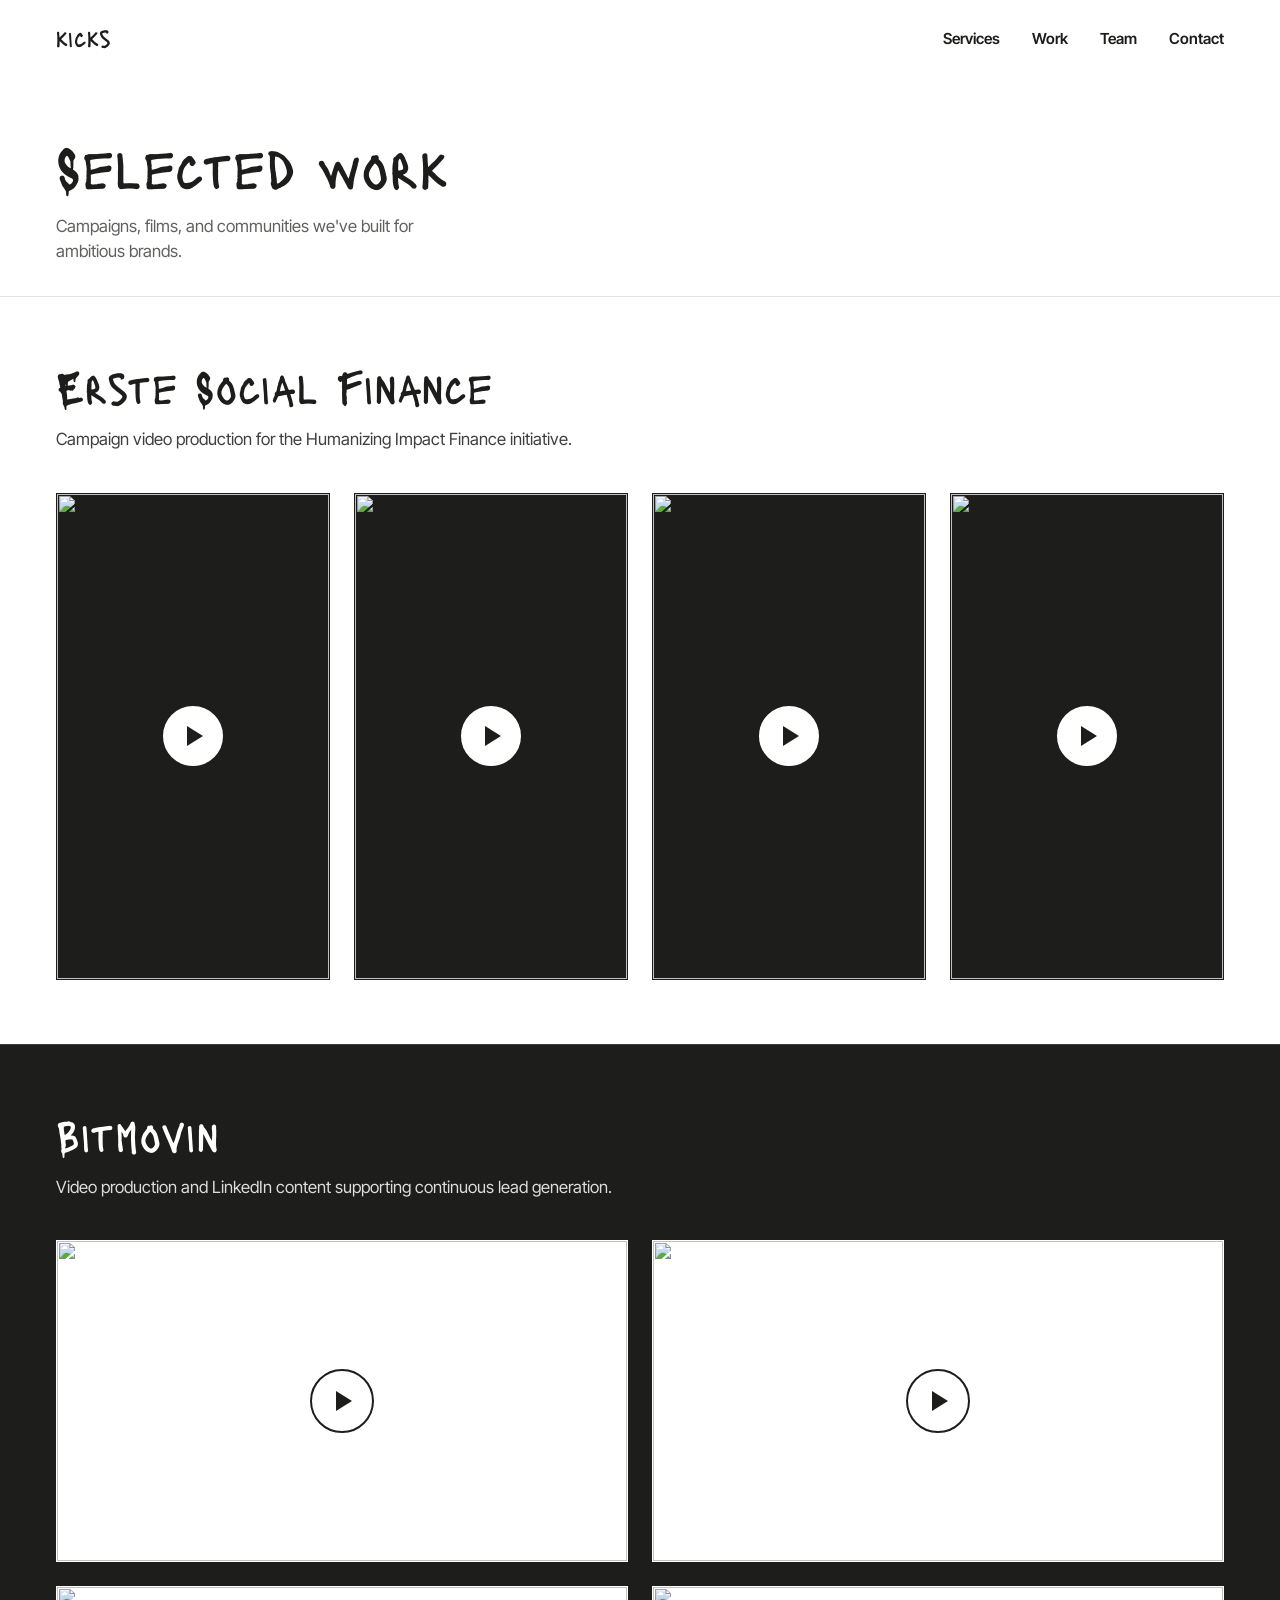
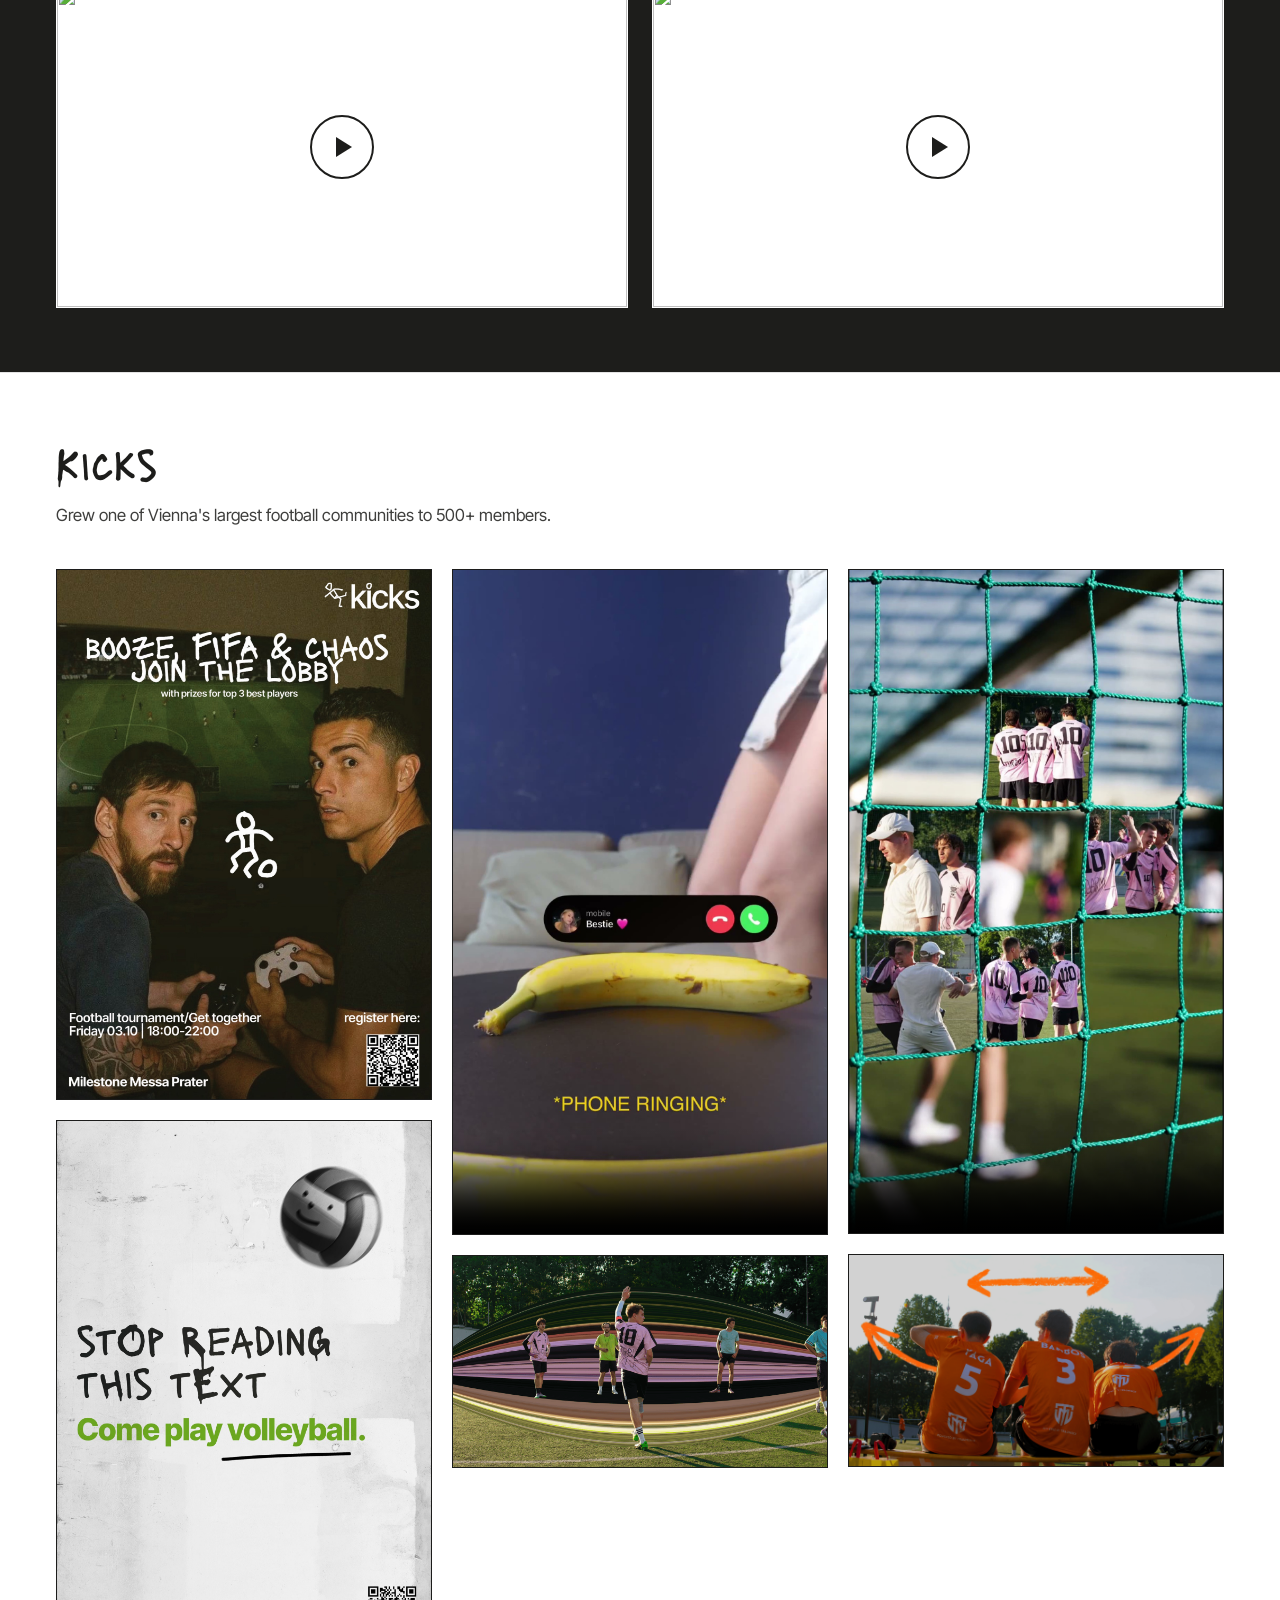
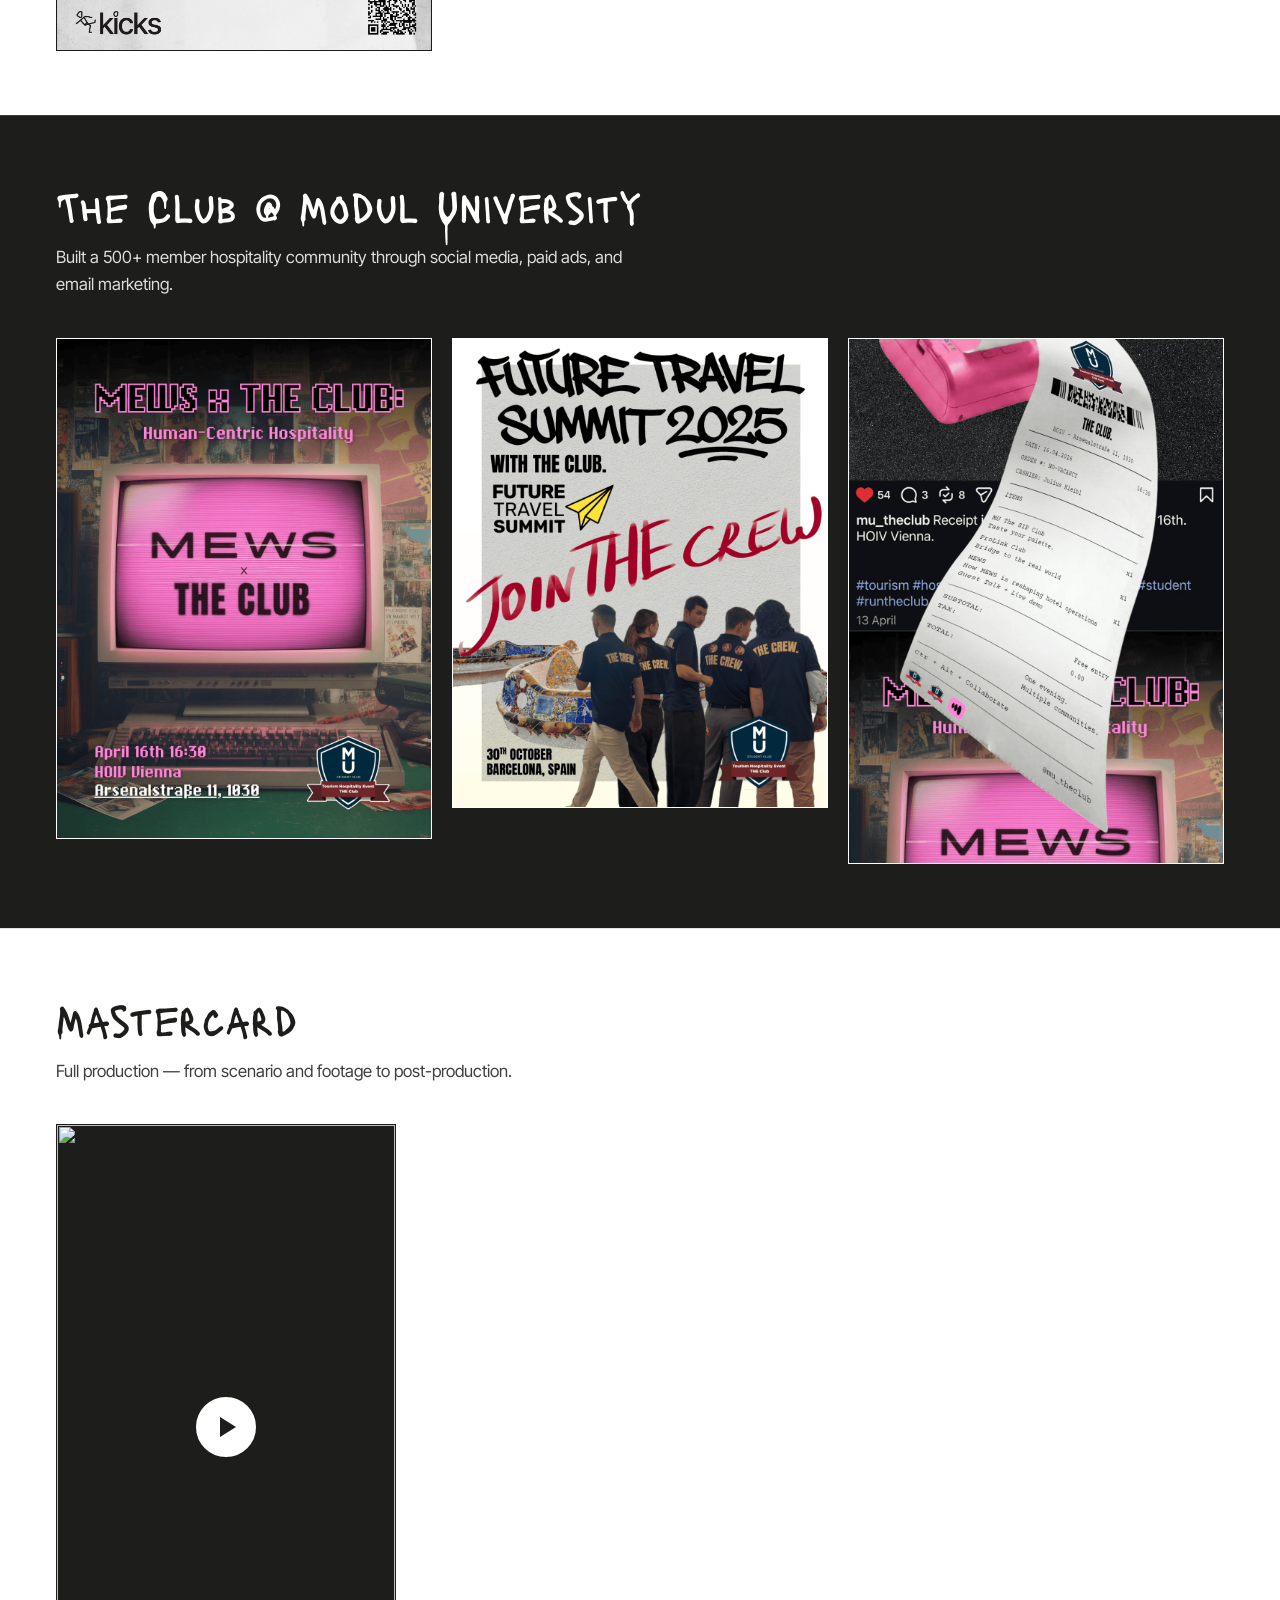
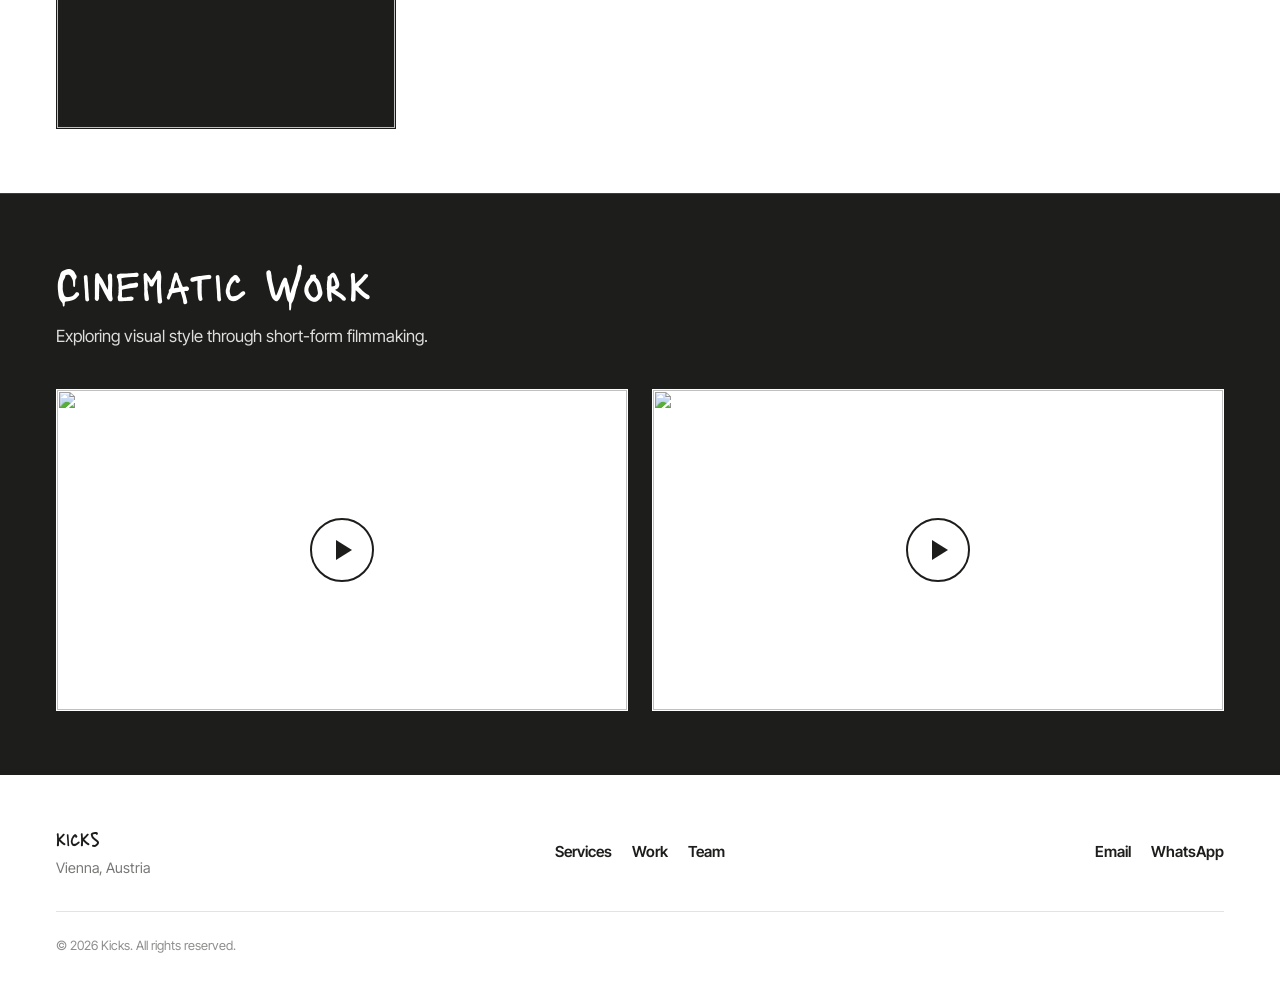
==== commit 68b45e9c: "Fix Club poster frames: hug each poster's height (no stretched white gap) The 3-across trio grid str" ====
--- a/work.html
+++ b/work.html
@@ -11,7 +11,7 @@
   <link rel="preconnect" href="https://fonts.gstatic.com" crossorigin>
   <link href="https://fonts.googleapis.com/css2?family=Lacquer&family=Inter+Tight:wght@400;500;600;700&display=swap" rel="stylesheet">
 
-  <link rel="stylesheet" href="style.css?v=14">
+  <link rel="stylesheet" href="style.css?v=15">
 
   <!-- Motion system: GSAP + ScrollTrigger + Lenis smooth scroll (all deferred, execute in document order) -->
   <script defer src="https://cdnjs.cloudflare.com/ajax/libs/gsap/3.15.0/gsap.min.js"></script>
--- a/style.css
+++ b/style.css
@@ -1696,6 +1696,10 @@
   display: grid;
   grid-template-columns: 1fr;
   gap: 1.25rem;
+  /* Don't stretch the shorter posters' frames to the tallest one — each frame
+     hugs its own image so no empty white strip shows below (posters vary in
+     aspect ratio). */
+  align-items: start;
 }
 
 .gallery-grid--trio .gallery-item {
